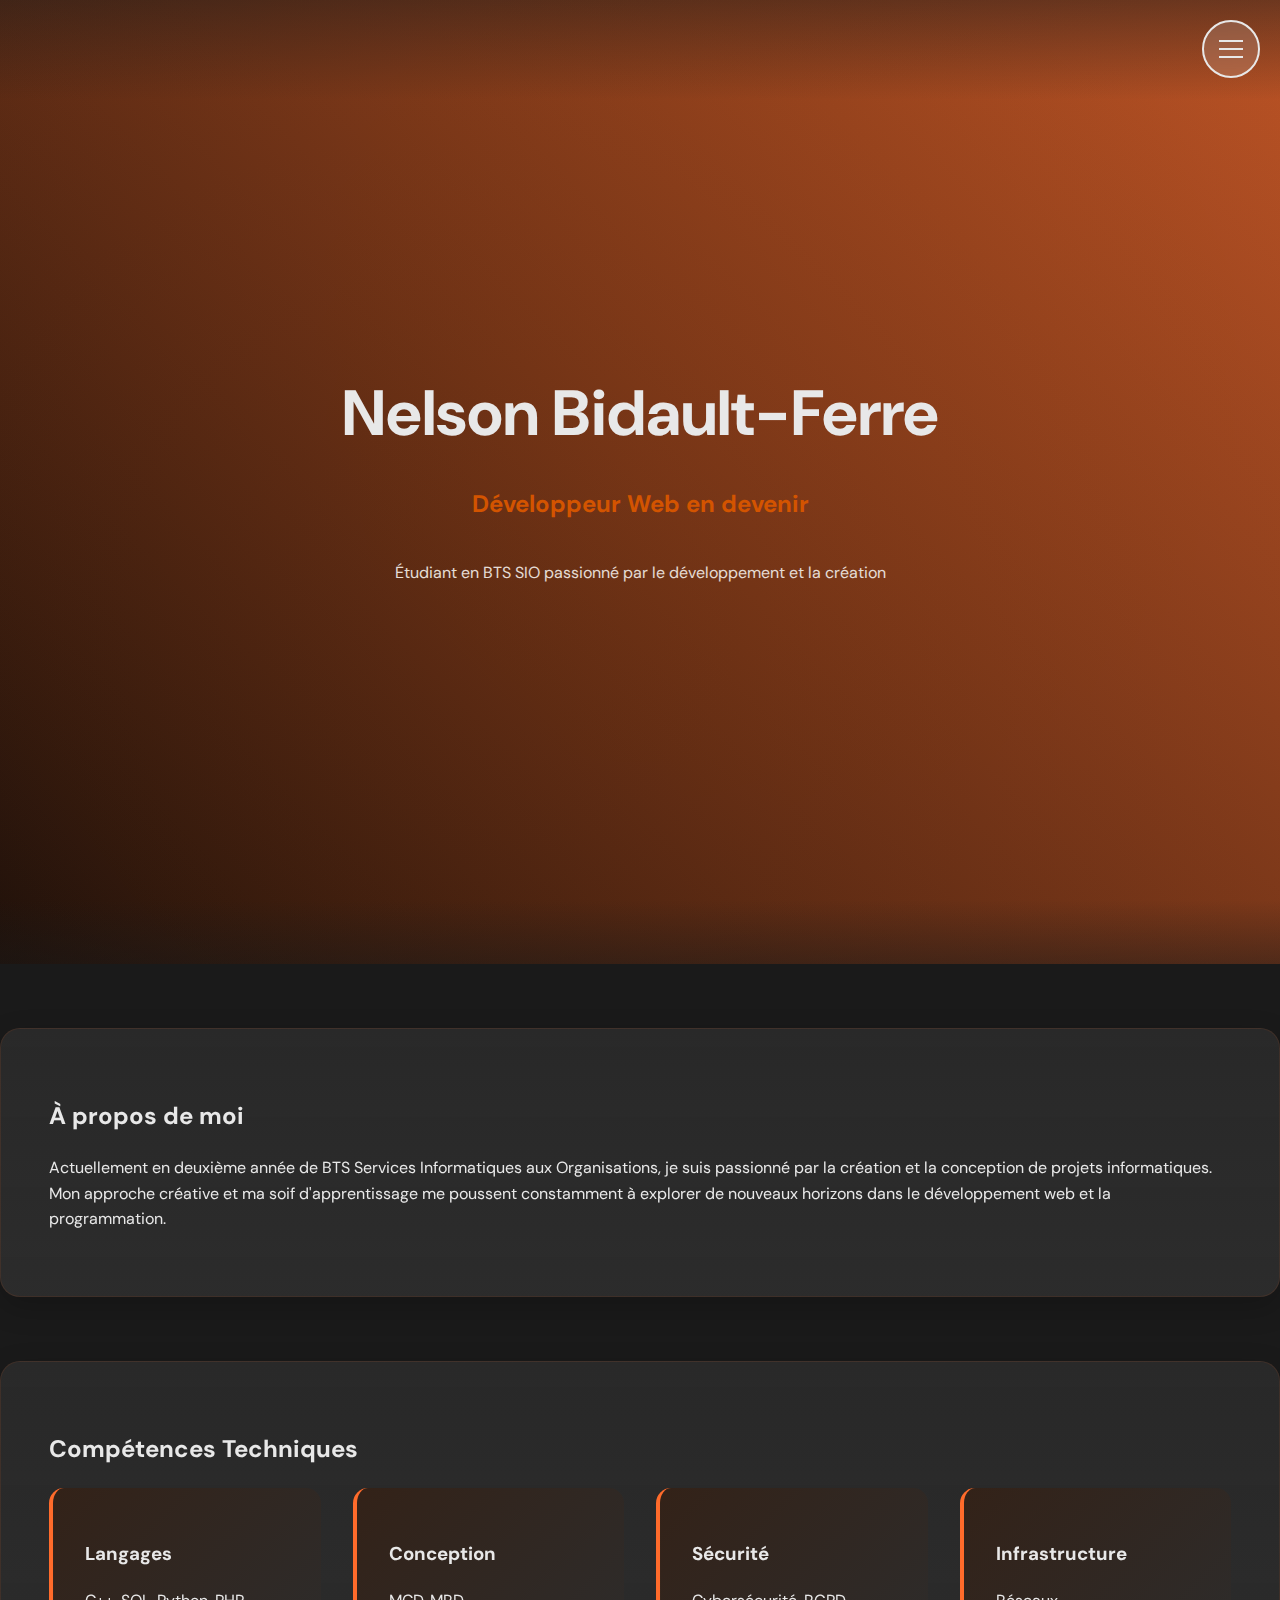
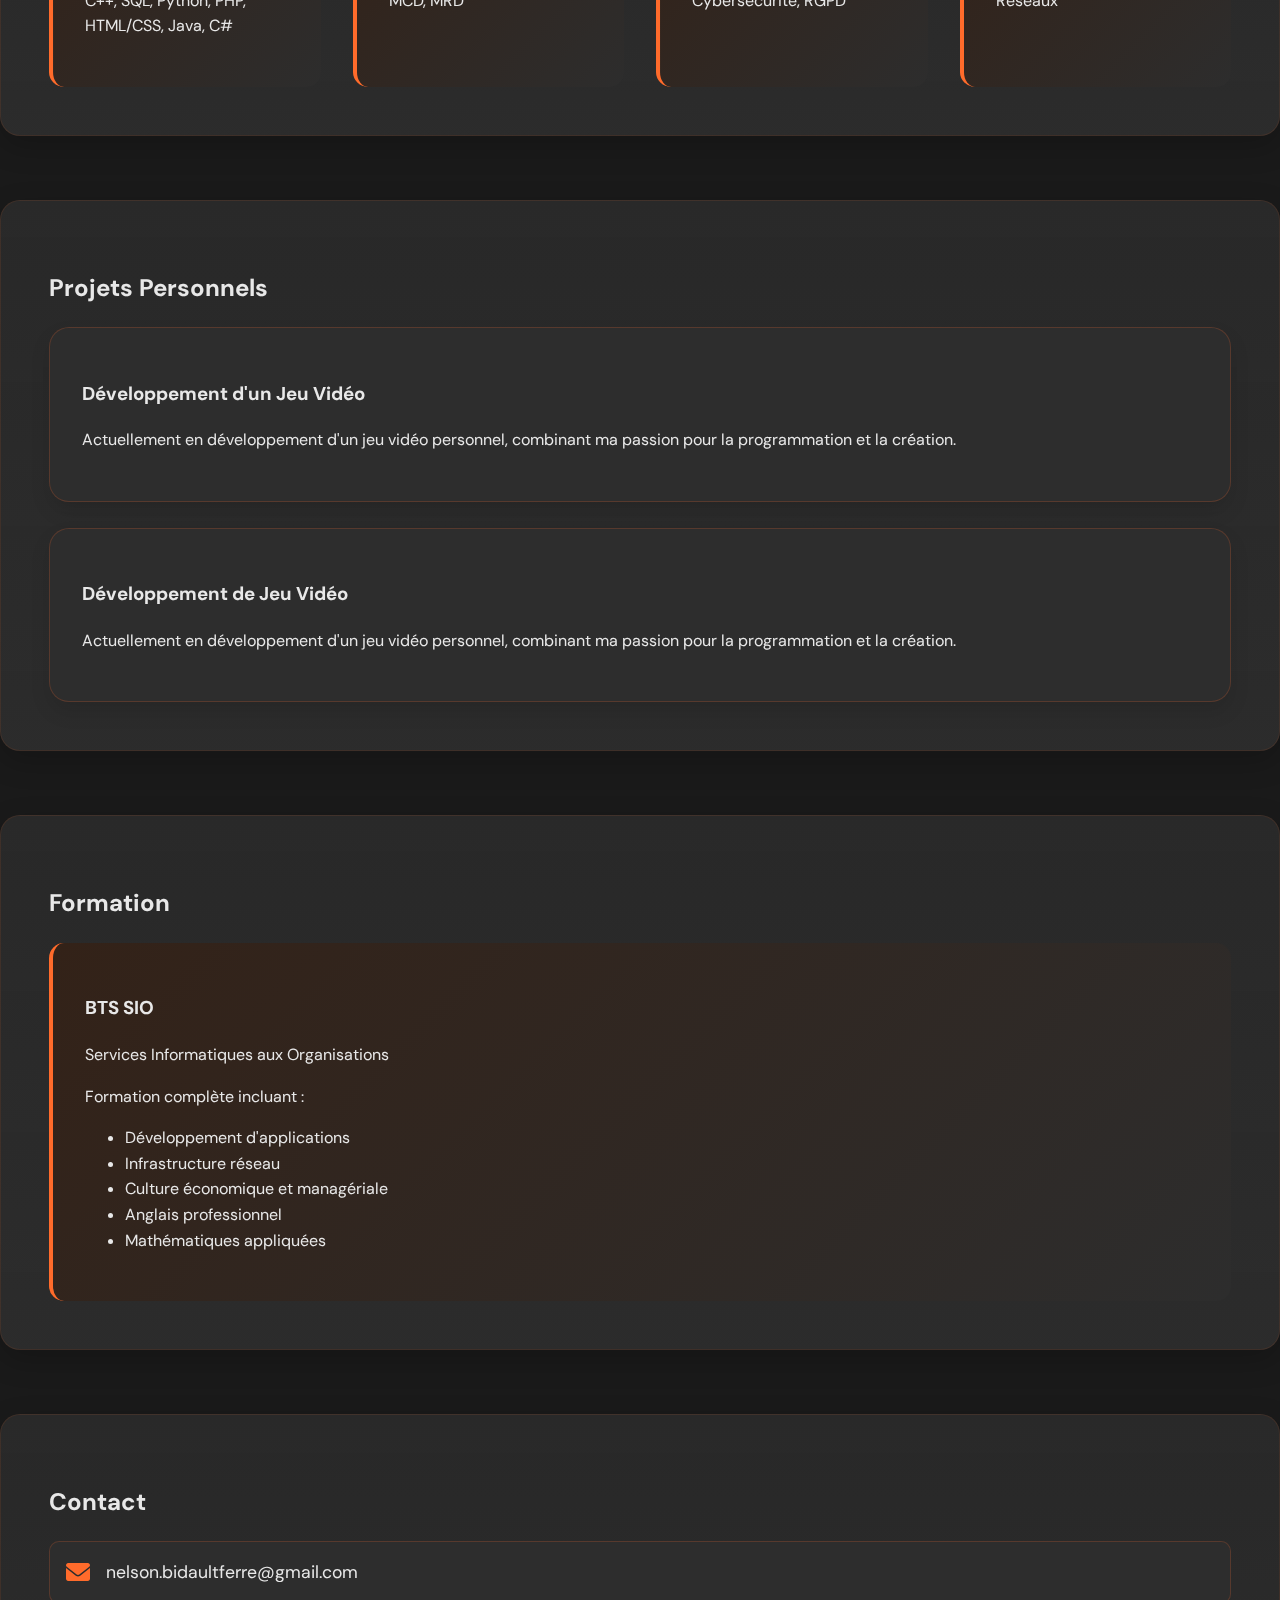
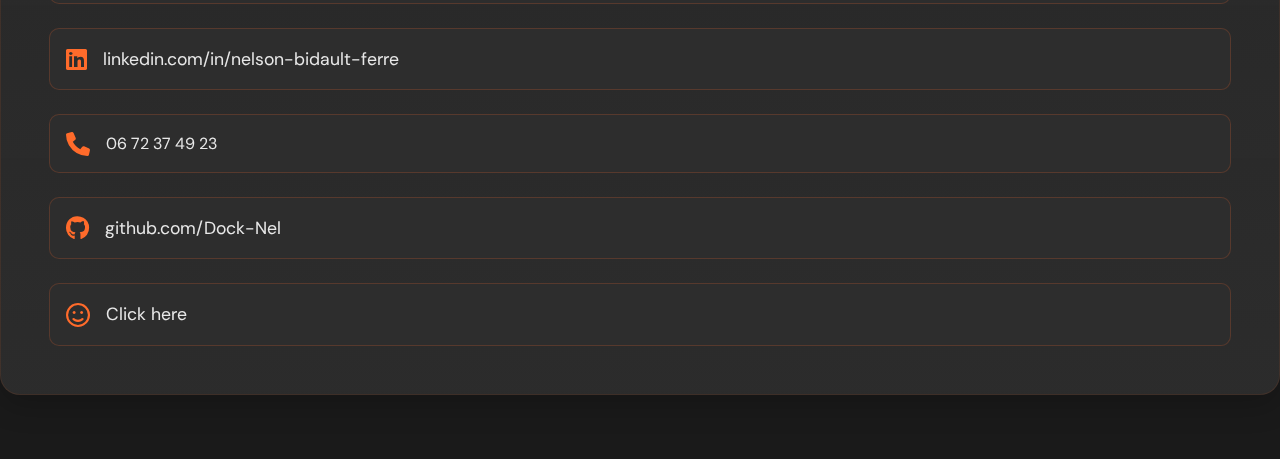
==== NelsonBidault.html @ 2757dab6 "Premier commit Portfolio" ====
<!DOCTYPE html>
<html>
<head>
    <base href="." />
    <meta charset="UTF-8">
    <meta name="viewport" content="width=device-width, initial-scale=1.0">
    <title>Nelson Bidault-Ferre - Portfolio</title>
    <link href="https://fonts.googleapis.com/css2?family=DM+Sans:wght@400;500;700&display=swap" rel="stylesheet">
    <link href="https://unpkg.com/aos@2.3.1/dist/aos.css" rel="stylesheet">
    <link rel="stylesheet" href="https://cdnjs.cloudflare.com/ajax/libs/font-awesome/6.0.0/css/all.min.css">
    <style>
       :root { --primary: #ff6b2b; --secondary: #2a1810; --accent: #d35400; --text: #e8e8e8; --background: #1a1a1a; --card-bg: #2d2d2d; transition: all 0.5s ease; }body { font-family: 'DM Sans', sans-serif; margin: 0; padding: 0; background: var(--background); color: var(--text); line-height: 1.6; transition: all 0.5s ease; } .nav-toggle { position: fixed; top: 20px; right: 20px; z-index: 1000; background: rgba(255, 255, 255, 0.15); padding: 12px; border-radius: 50%; cursor: pointer; backdrop-filter: blur(5px); border: 2px solid var(--text); transition: all 0.5s ease; width: 30px; height: 30px; display: flex; align-items: center; justify-content: center; color: var(--text); } .nav-toggle.over-header { background: rgba(0, 0, 0, 0.8); border-color: var(--text); color: var(--primary); transition: all 0.5s ease; } .nav-toggle:hover { background: rgba(255, 255, 255, 0.25); transform: scale(1.1); } .hamburger { width: 24px; height: 18px; position: relative; display: flex; flex-direction: column; justify-content: space-between; } .hamburger span { display: block; width: 100%; height: 2px; background-color: currentColor; transition: all 0.3s ease; transform-origin: center; position: absolute; } .hamburger span:first-child { top: 0; } .hamburger span:nth-child(2) { top: 50%; transform: translateY(-50%); } .hamburger span:last-child { bottom: 0; } .nav-toggle.active .hamburger span:first-child { top: 50%; transform: translateY(-50%) rotate(45deg); } .nav-toggle.active .hamburger span:nth-child(2) { opacity: 0; } .nav-toggle.active .hamburger span:last-child { top: 50%; transform: translateY(-50%) rotate(-45deg); } .navigation { position: fixed; top: 0; left: 0; width: 100%; background: rgba(26, 26, 26, 0.95); backdrop-filter: blur(10px); transform: translateY(-100%); transition: transform 0.3s ease; z-index: 999; border-bottom: 1px solid var(--primary); } .navigation.active { transform: translateY(0); } .nav-links { display: flex; justify-content: flex-start; align-items: center; gap: 2rem; padding: 1rem; list-style: none; } .nav-links a { color: var(--text); text-decoration: none; padding: 0.5rem 1rem; border-radius: 5px; transition: all 0.3s ease; position: relative; overflow: hidden; } .nav-links a::before { content: ''; position: absolute; bottom: 0; left: 50%; width: 0; height: 2px; background: var(--primary); transition: all 0.3s ease; transform: translateX(-50%); } .nav-links a:hover::before { width: 80%; } .nav-links a:hover { color: var(--primary); transform: translateY(-2px); } .question-mark-icon { display: flex; align-items: center; margin-right: 2rem; } .question-mark { width: 30px; height: 30px; border-radius: 50%; background: var(--primary); color: var(--text); display: flex; align-items: center; justify-content: center; font-weight: bold; font-size: 20px; cursor: pointer; transition: transform 0.3s ease; } .question-mark:hover { transform: scale(1.1); } .header { min-height: 100vh; display: flex; flex-direction: column; justify-content: center; align-items: center; background: linear-gradient(45deg, #1a0f0a 0%, rgba(255, 107, 43, 0.7) 100%); margin-bottom: -4rem; padding: 2rem; position: relative; overflow: hidden; } .header::before { content: ''; position: absolute; top: 0; left: 0; right: 0; height: 100px; background: linear-gradient(to bottom, rgba(26, 26, 26, 0.5) 0%, transparent 100%); pointer-events: none; } .header::after { content: ''; position: absolute; width: 200%; height: 200%; background: radial-gradient(circle, var(--accent) 0%, transparent 70%); opacity: 0.1; animation: pulse 15s ease-in-out infinite; } @keyframes pulse { 0% { transform: scale(1) rotate(0deg); } 50% { transform: scale(1.2) rotate(180deg); } 100% { transform: scale(1) rotate(360deg); } } .header h1 { font-size: 4rem; margin: 0; z-index: 2; color: var(--text); transition: all 0.3s ease; position: relative; } .header h1:hover { transform: scale(1.1); } .header h2 { color: var(--accent); } .profile-container { position: relative; z-index: 2; padding-top: 4rem; background: linear-gradient(180deg, transparent 0%, var(--background) 150px); } .section { background: var(--card-bg); border-radius: 20px; padding: 3rem; margin: 4rem 0; box-shadow: 0 10px 30px rgba(0,0,0,0.2); border: 1px solid rgba(255,107,43,0.1); transition: all 0.3s ease; backdrop-filter: blur(10px); background: linear-gradient(180deg, rgba(45, 45, 45, 0.8), rgba(45, 45, 45, 0.95)); } .section:hover { transform: translateY(-5px); box-shadow: 0 15px 40px rgba(255,107,43,0.2); border-color: rgba(255,107,43,0.3); } .skills-grid { display: grid; grid-template-columns: repeat(auto-fit, minmax(250px, 1fr)); gap: 2rem; } .skill-card { background: linear-gradient(135deg, #332218, var(--card-bg)); padding: 2rem; border-radius: 15px; transition: all 0.3s ease; border-left: 4px solid var(--primary); position: relative; overflow: hidden; } .skill-card::before { content: ''; position: absolute; top: 0; left: 0; width: 100%; height: 100%; background: linear-gradient(45deg, transparent, rgba(255,107,43,0.1), transparent); transform: translateX(-100%); transition: 0.5s; } .skill-card:hover::before { transform: translateX(100%); } .project-card { background: var(--card-bg); border-radius: 20px; padding: 2rem; border: 1px solid rgba(255,107,43,0.2); box-shadow: 0 10px 20px rgba(0,0,0,0.1); transition: all 0.3s ease; } .project-card:hover { transform: scale(1.02); border-color: var(--primary); } .contact-info { display: flex; flex-direction: column; gap: 1.5rem; } .contact-item { display: flex; align-items: center; gap: 1rem; padding: 1rem; background: var(--card-bg); border-radius: 10px; border: 1px solid rgba(255,107,43,0.2); transition: all 0.3s ease; cursor: pointer; } .contact-item:hover { transform: translateX(10px); border-color: var(--primary); box-shadow: 0 5px 15px rgba(255,107,43,0.2); } .contact-item i { color: var(--primary); font-size: 1.5rem; } .contact-item a { color: var(--text); text-decoration: none; font-size: 1.1rem; } .contact-item a:hover { color: var(--primary); } @media (max-width: 768px) { .header h1 { font-size: 3rem; } .section { padding: 2rem; } } @keyframes navItemFade { from { opacity: 0; transform: translateY(-10px); } to { opacity: 1; transform: translateY(0); } } .arrows-popup { display: none; position: fixed; top: 50%; left: 50%; transform: translate(-50%, -50%); background: rgba(0, 0, 0, 0.9); padding: 40px; border-radius: 15px; z-index: 2000; text-align: center; } .popup-title { color: var(--text); margin-bottom: 20px; font-size: 1.2rem; font-weight: bold; } .arrows-container { display: grid; grid-template-areas: ". up ." "left center right" ". down ."; gap: 10px; } .arrow { width: 50px; height: 50px; border-radius: 10px; display: flex; align-items: center; justify-content: center; cursor: pointer; transition: transform 0.2s ease; } .arrow:hover { transform: scale(1.1); } .arrow-up { grid-area: up; background: #ff0000; } .arrow-down { grid-area: down; background: #00ff00; } .arrow-left { grid-area: left; background: #0000ff; } .arrow-right { grid-area: right; background: #ffff00; } .arrow i { color: white; font-size: 24px; } .center-dot { grid-area: center; width: 50px; height: 50px; background: #333; border-radius: 10px; } @keyframes rainbow-flash { 0% { filter: hue-rotate(0deg) brightness(100%); } 50% { filter: hue-rotate(360deg) brightness(120%); } 100% { filter: hue-rotate(0deg) brightness(100%); } } #secret-code-hint span { font-size: 1.5em; font-weight: bold; text-shadow: 0 0 3px rgba(0,0,0,0.3); } .contact-item:hover #secret-code-hint span { animation: bounce 0.5s; } @keyframes bounce { 0%, 100% { transform: translateY(0); } 50% { transform: translateY(-5px); } } @keyframes confetti-fall { 0% { transform: translateY(-100vh) rotate(0deg); opacity: 1; } 100% { transform: translateY(100vh) rotate(360deg); opacity: 0; } } @keyframes confetti-sway { 0% { transform: translateX(0px); } 50% { transform: translateX(100px); } 100% { transform: translateX(0px); } } .confetti { position: fixed; z-index: 9999; pointer-events: none; width: 10px; height: 10px; }
    </style>
    <script src="https://unpkg.com/aos@2.3.1/dist/aos.js"></script>
</head>
<body>
    <!-- Arrows Popup -->
    <div class="arrows-popup">
        <div class="popup-title">Enter secret code</div>
        <div class="arrows-container">
            <div class="arrow arrow-up"><i class="fas fa-chevron-up"></i></div>
            <div class="arrow arrow-left"><i class="fas fa-chevron-left"></i></div>
            <div class="center-dot"></div>
            <div class="arrow arrow-right"><i class="fas fa-chevron-right"></i></div>
            <div class="arrow arrow-down"><i class="fas fa-chevron-down"></i></div>
        </div>
    </div>

    <!-- Navigation Toggle -->
    <div class="nav-toggle">
        <div class="hamburger">
            <span></span>
            <span></span>
            <span></span>
        </div>
    </div>

    <!-- Navigation -->
    <nav class="navigation">
        <ul class="nav-links">
            <li class="question-mark-icon">
                <div class="question-mark">?</div>
            </li>
            <li><a href="#about">À propos</a></li>
            <li><a href="#skills">Compétences</a></li>
            <li><a href="#projects">Projets</a></li>
            <li><a href="#education">Formation</a></li>
            <li><a href="#contact">Contact</a></li>
        </ul>
    </nav>

    <!-- Header -->
    <header class="header">
        <h1>Nelson Bidault-Ferre</h1>
        <h2>Développeur Web en devenir</h2>
        <p>Étudiant en BTS SIO passionné par le développement et la création</p>
    </header>

    <!-- Profile Container -->
    <div class="profile-container">
        <!-- About Section -->
        <section class="section" id="about">
            <h2>À propos de moi</h2>
            <p>Actuellement en deuxième année de BTS Services Informatiques aux Organisations, je suis passionné par la création et la conception de projets informatiques. Mon approche créative et ma soif d'apprentissage me poussent constamment à explorer de nouveaux horizons dans le développement web et la programmation.</p>
        </section>

        <!-- Skills Section -->
        <section class="section" id="skills">
            <h2>Compétences Techniques</h2>
            <div class="skills-grid">
                <div class="skill-card">
                    <h3>Langages</h3>
                    <p>C++, SQL, Python, PHP, HTML/CSS, Java, C#</p>
                </div>
                <div class="skill-card">
                    <h3>Conception</h3>
                    <p>MCD, MRD</p>
                </div>
                <div class="skill-card">
                    <h3>Sécurité</h3>
                    <p>Cybersécurité, RGPD</p>
                </div>
                <div class="skill-card">
                    <h3>Infrastructure</h3>
                    <p>Réseaux</p>
                </div>
            </div>
        </section>

        <!-- Projects Section -->
        <section class="section" id="projects">
            <h2>Projets Personnels</h2>
            <div class="projects">
                <div class="project-card">
                    <h3>Développement d'un Jeu Vidéo</h3>
                    <p>Actuellement en développement d'un jeu vidéo personnel, combinant ma passion pour la programmation et la création.</p>
                </div>
            </div>
        </br>
            <div class="projects">
                <div class="project-card">
                    <h3>Développement de Jeu Vidéo</h3>
                    <p>Actuellement en développement d'un jeu vidéo personnel, combinant ma passion pour la programmation et la création.</p>
                </div>
            </div>
        </section>

        <!-- Education Section -->
        <section class="section" id="education">
            <h2>Formation</h2>
            <div class="skill-card">
                <h3>BTS SIO</h3>
                <p>Services Informatiques aux Organisations</p>
                <p>Formation complète incluant :</p>
                <ul>
                    <li>Développement d'applications</li>
                    <li>Infrastructure réseau</li>
                    <li>Culture économique et managériale</li>
                    <li>Anglais professionnel</li>
                    <li>Mathématiques appliquées</li>
                </ul>
            </div>
        </section>

        <!-- Contact Section -->
        <section class="section" id="contact">
            <h2>Contact</h2>
            <div class="contact-info">
                <div class="contact-item">
                    <i class="fas fa-envelope"></i>
                    <a href="mailto:nelson.bidaultferre@gmail.com">nelson.bidaultferre@gmail.com</a>
                </div>
                <div class="contact-item">
                    <i class="fab fa-linkedin"></i>
                    <a href="https://www.linkedin.com/in/nelson-bidault-ferre-524061297/" target="_blank">linkedin.com/in/nelson-bidault-ferre</a>
                </div>
                <div class="contact-item">
                    <i class="fas fa-phone"></i>
                    <span>06 72 37 49 23</span>
                </div>
                <div class="contact-item">
                    <i class="fab fa-github"></i>
                    <a href="https://github.com/Dock-Nel?tab=repositories" target="_blank">github.com/Dock-Nel</a>
                </div>
                <div class="contact-item">
                    <i class="far fa-smile"></i>
                    <a href="javascript:void(0)" id="secret-code-hint" style="display: flex; align-items: center; gap: 8px;">
                        Click here
                        <span style="color:#ff0000; display:none">↑</span>
                        <span style="color:#ff0000; display:none">↑</span>
                        <span style="color:#00ff00; display:none">↓</span>
                        <span style="color:#00ff00; display:none">↓</span>
                        <span style="color:#0000ff; display:none">←</span>
                        <span style="color:#ffff00; display:none">→</span>
                        <span style="color:#0000ff; display:none">←</span>
                        <span style="color:#ffff00; display:none">→</span>
                    </a>
                </div>
            </div>
        </section>
    </div>

    <script>
        document.addEventListener('DOMContentLoaded', function() { AOS.init({ duration: 800, offset: 100, once: true }); const sections = document.querySelectorAll('.section'); const skillCards = document.querySelectorAll('.skill-card'); const projectCards = document.querySelectorAll('.project-card'); const observer = new IntersectionObserver((entries) => { entries.forEach(entry => { if (entry.isIntersecting) { entry.target.style.animationDelay = '0.2s'; entry.target.style.animationPlayState = 'running'; } }); }, { threshold: 0.1 }); sections.forEach((section, index) => { section.style.animationDelay = `${index * 0.2}s`; section.style.animationPlayState = 'paused'; observer.observe(section); }); skillCards.forEach((card, index) => { card.style.animationDelay = `${index * 0.1 + 0.5}s`; card.style.animationPlayState = 'paused'; observer.observe(card); }); projectCards.forEach((card, index) => { card.style.animationDelay = `${index * 0.2 + 0.3}s`; card.style.animationPlayState = 'paused'; observer.observe(card); }); const navToggle = document.querySelector('.nav-toggle'); const navigation = document.querySelector('.navigation'); navToggle.addEventListener('click', () => { navigation.classList.toggle('active'); navToggle.classList.toggle('active'); document.querySelectorAll('.nav-links a').forEach((link, index) => { link.style.animation = `navItemFade 0.3s ease forwards ${index / 7 + 0.3}s`; }); }); document.querySelectorAll('.nav-links a').forEach(link => { link.addEventListener('click', () => { navigation.classList.remove('active'); }); }); let lastScroll = 0; window.addEventListener('scroll', () => { const currentScroll = window.pageYOffset; if (currentScroll > lastScroll) { navigation.classList.remove('active'); } lastScroll = currentScroll; }); document.querySelectorAll('a[href^="#"]').forEach(anchor => { anchor.addEventListener('click', function(e) { e.preventDefault(); const target = document.querySelector(this.getAttribute('href')); if (target) { const headerOffset = 100; const elementPosition = target.getBoundingClientRect().top; const offsetPosition = elementPosition + window.pageYOffset - headerOffset; window.scrollTo({ top: offsetPosition, behavior: 'smooth' }); } }); }); function updateNavToggleState() { const toggle = document.querySelector('.nav-toggle'); const header = document.querySelector('.header'); const toggleRect = toggle.getBoundingClientRect(); const headerRect = header.getBoundingClientRect(); if (headerRect.top <= toggleRect.bottom && headerRect.bottom >= toggleRect.top) { toggle.classList.add('over-header'); } else { toggle.classList.remove('over-header'); } } window.addEventListener('scroll', updateNavToggleState); document.addEventListener('DOMContentLoaded', updateNavToggleState); const questionMark = document.querySelector('.question-mark'); const arrowsPopup = document.querySelector('.arrows-popup'); let arrowSequence = []; const correctSequence = ['up', 'up', 'down', 'down', 'left', 'right', 'left', 'right']; let hasActivatedEasterEgg = false; questionMark.addEventListener('click', () => { arrowsPopup.style.display = arrowsPopup.style.display === 'none' ? 'block' : 'none'; }); document.addEventListener('click', (e) => { if (!arrowsPopup.contains(e.target) && !questionMark.contains(e.target)) { arrowsPopup.style.display = 'none'; } }); document.querySelectorAll('.arrow').forEach(arrow => { arrow.addEventListener('click', () => { arrow.style.transform = 'scale(0.9)'; setTimeout(() => { arrow.style.transform = 'scale(1)'; }, 100); const direction = arrow.className.split(' ')[1].replace('arrow-', ''); arrowSequence.push(direction); if (arrowSequence.length > 8) { arrowSequence.shift(); } if (JSON.stringify(arrowSequence) === JSON.stringify(correctSequence) && !hasActivatedEasterEgg) { activateEasterEgg(); hasActivatedEasterEgg = true; } }); }); function createConfetti() { const colors = ['#ff6b2b', '#2a1810', '#d35400', '#e8e8e8']; const shapes = ['square', 'circle']; for (let i = 0; i < 100; i++) { const confetti = document.createElement('div'); confetti.className = 'confetti'; const color = colors[Math.floor(Math.random() * colors.length)]; const shape = shapes[Math.floor(Math.random() * shapes.length)]; const left = Math.random() * 100 + 'vw'; const animationDuration = (Math.random() * 3 + 2) + 's'; const size = Math.random() * 10 + 5 + 'px'; confetti.style.cssText = ` left: ${left}; background-color: ${color}; border-radius: ${shape === 'circle' ? '50%' : '0'}; width: ${size}; height: ${size}; position: fixed; top: -20px; animation: confetti-fall ${animationDuration} linear forwards, confetti-sway ${animationDuration} ease-in-out infinite; animation-delay: ${Math.random() * 3}s; `; document.body.appendChild(confetti); setTimeout(() => { confetti.remove(); }, parseFloat(animationDuration) * 1000); } } function activateEasterEgg() { const h1 = document.querySelector('.header h1'); h1.innerHTML = 'Nelson Bidault-Ferre 😎'; document.body.style.fontFamily = "'Comic Sans MS', cursive, sans-serif"; document.documentElement.style.setProperty('--primary', '#ff4500'); document.documentElement.style.setProperty('--accent', '#ff6b2b'); document.documentElement.style.setProperty('--text', '#ffffff'); document.body.style.animation = 'rainbow-flash 1s'; document.querySelector('.arrows-popup').style.display = 'none'; createConfetti(); } const secretCodeHint = document.querySelector('#secret-code-hint'); secretCodeHint.addEventListener('click', function(e) { e.preventDefault(); const spans = this.querySelectorAll('span'); spans.forEach(span => { span.style.display = 'inline'; }); }); const secretCodeItem = document.querySelector('#secret-code-hint').parentElement.parentElement; secretCodeItem.addEventListener('click', function() { questionMark.click(); }); });
    </script>
</body>
</html>
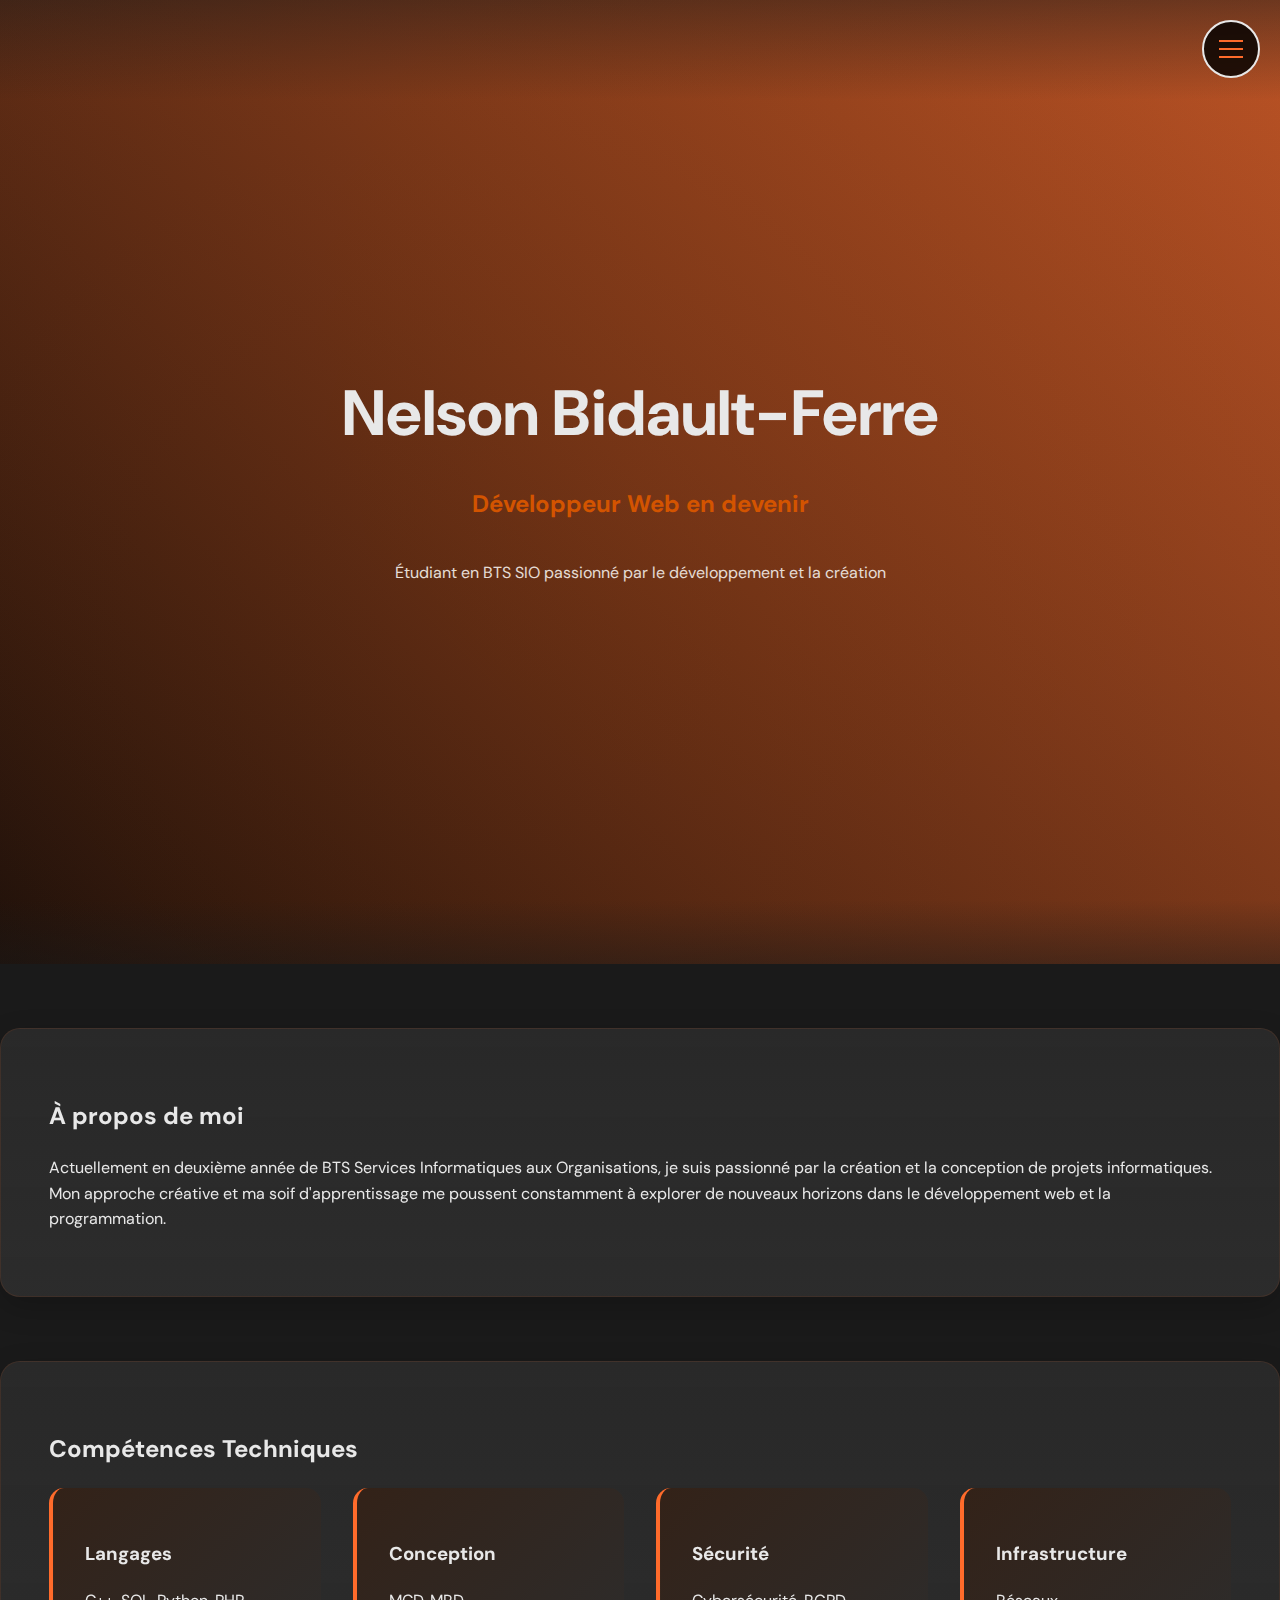
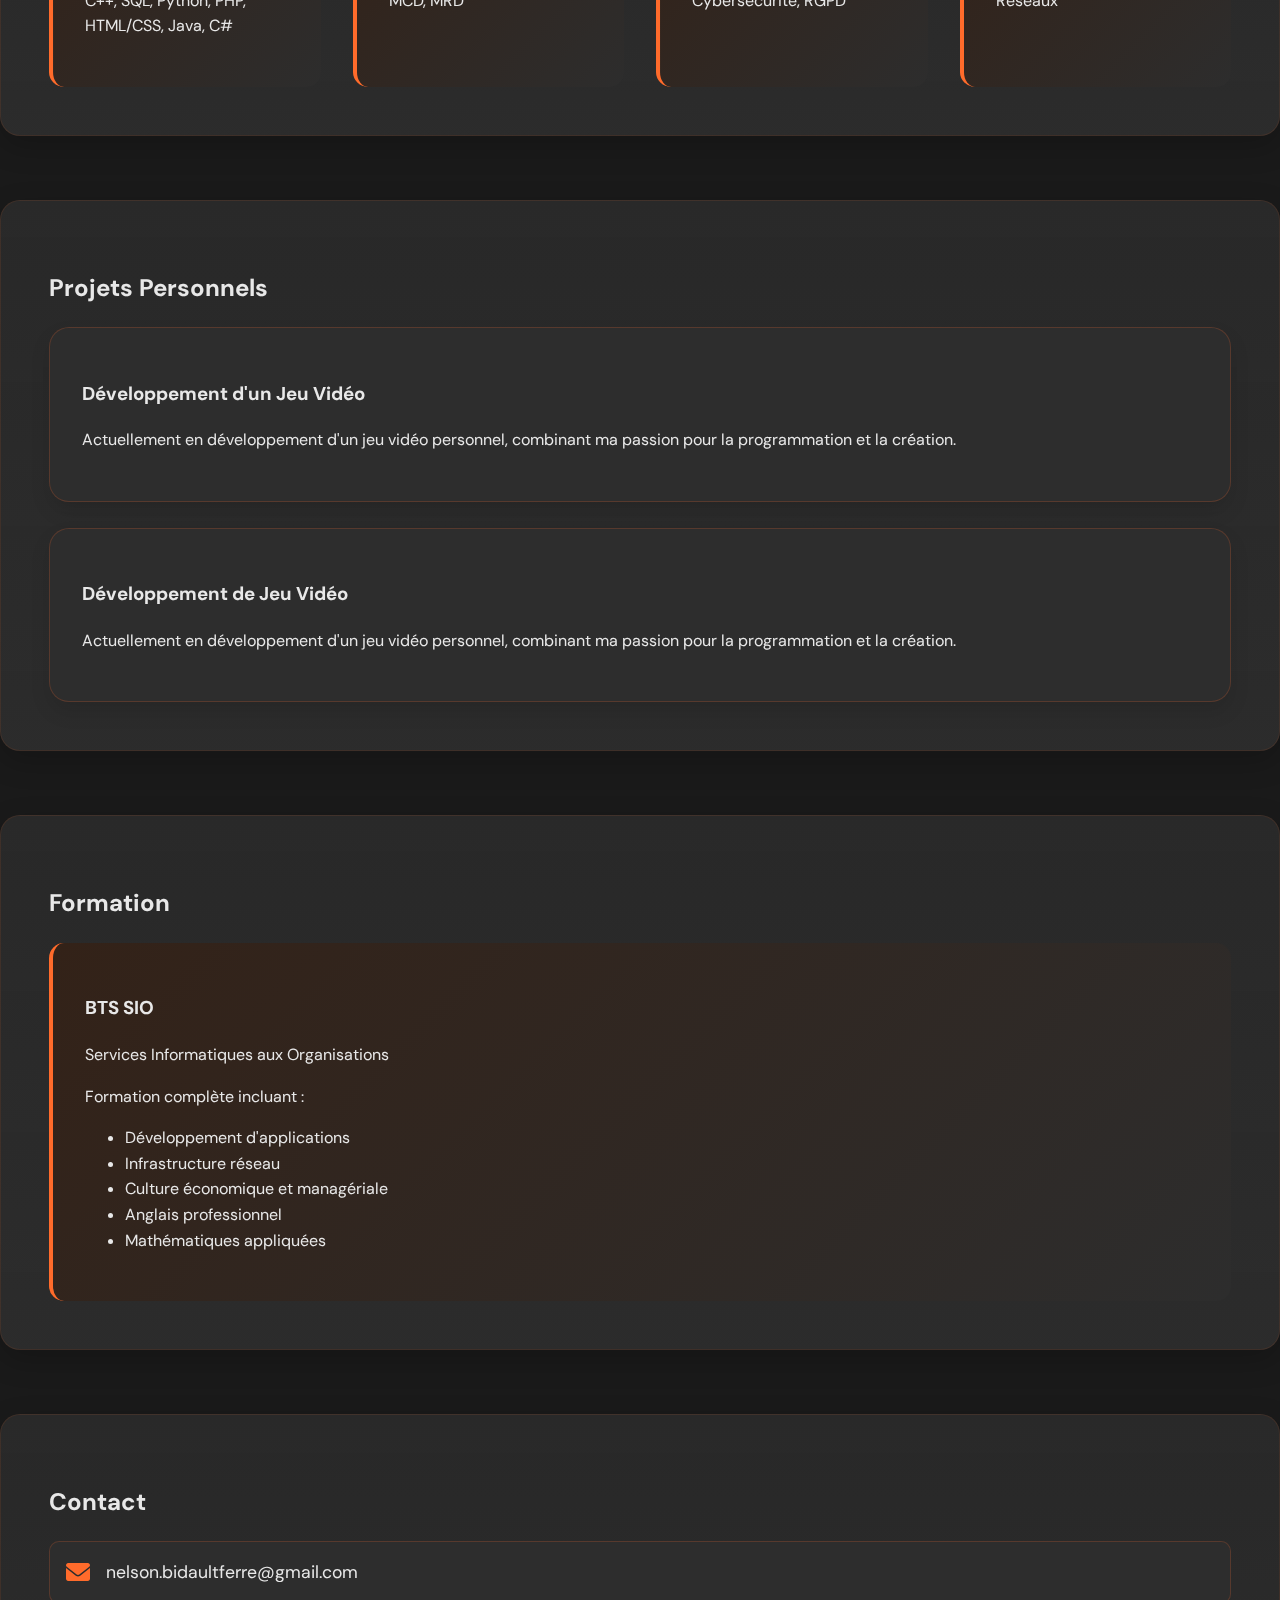
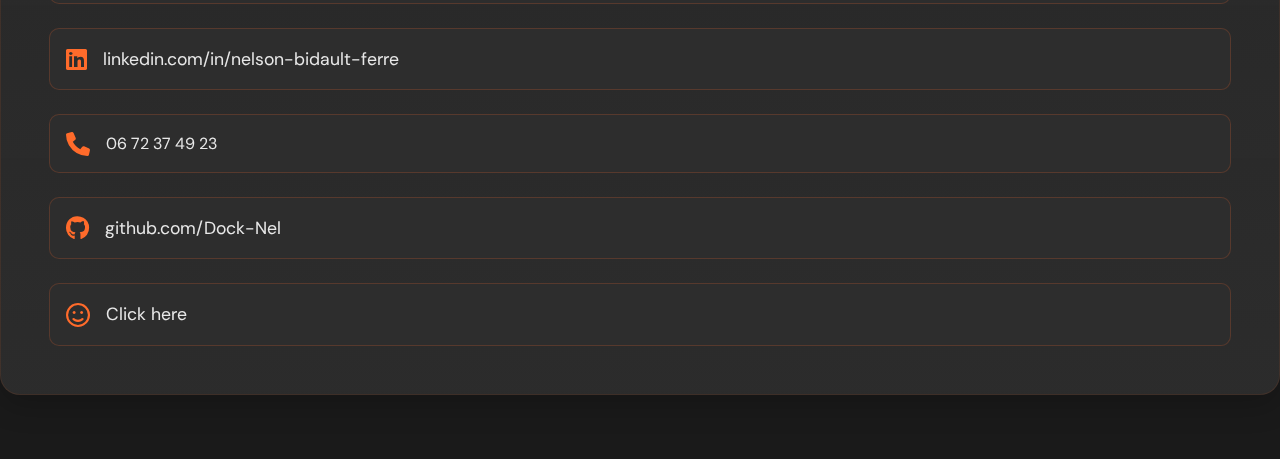
==== commit 4d1559e3: "V2 code Portfolio et CSS" ====
--- a/NelsonBidault.html
+++ b/NelsonBidault.html
@@ -8,13 +8,13 @@
     <link href="https://fonts.googleapis.com/css2?family=DM+Sans:wght@400;500;700&display=swap" rel="stylesheet">
     <link href="https://unpkg.com/aos@2.3.1/dist/aos.css" rel="stylesheet">
     <link rel="stylesheet" href="https://cdnjs.cloudflare.com/ajax/libs/font-awesome/6.0.0/css/all.min.css">
-    <style>
-       :root { --primary: #ff6b2b; --secondary: #2a1810; --accent: #d35400; --text: #e8e8e8; --background: #1a1a1a; --card-bg: #2d2d2d; transition: all 0.5s ease; }body { font-family: 'DM Sans', sans-serif; margin: 0; padding: 0; background: var(--background); color: var(--text); line-height: 1.6; transition: all 0.5s ease; } .nav-toggle { position: fixed; top: 20px; right: 20px; z-index: 1000; background: rgba(255, 255, 255, 0.15); padding: 12px; border-radius: 50%; cursor: pointer; backdrop-filter: blur(5px); border: 2px solid var(--text); transition: all 0.5s ease; width: 30px; height: 30px; display: flex; align-items: center; justify-content: center; color: var(--text); } .nav-toggle.over-header { background: rgba(0, 0, 0, 0.8); border-color: var(--text); color: var(--primary); transition: all 0.5s ease; } .nav-toggle:hover { background: rgba(255, 255, 255, 0.25); transform: scale(1.1); } .hamburger { width: 24px; height: 18px; position: relative; display: flex; flex-direction: column; justify-content: space-between; } .hamburger span { display: block; width: 100%; height: 2px; background-color: currentColor; transition: all 0.3s ease; transform-origin: center; position: absolute; } .hamburger span:first-child { top: 0; } .hamburger span:nth-child(2) { top: 50%; transform: translateY(-50%); } .hamburger span:last-child { bottom: 0; } .nav-toggle.active .hamburger span:first-child { top: 50%; transform: translateY(-50%) rotate(45deg); } .nav-toggle.active .hamburger span:nth-child(2) { opacity: 0; } .nav-toggle.active .hamburger span:last-child { top: 50%; transform: translateY(-50%) rotate(-45deg); } .navigation { position: fixed; top: 0; left: 0; width: 100%; background: rgba(26, 26, 26, 0.95); backdrop-filter: blur(10px); transform: translateY(-100%); transition: transform 0.3s ease; z-index: 999; border-bottom: 1px solid var(--primary); } .navigation.active { transform: translateY(0); } .nav-links { display: flex; justify-content: flex-start; align-items: center; gap: 2rem; padding: 1rem; list-style: none; } .nav-links a { color: var(--text); text-decoration: none; padding: 0.5rem 1rem; border-radius: 5px; transition: all 0.3s ease; position: relative; overflow: hidden; } .nav-links a::before { content: ''; position: absolute; bottom: 0; left: 50%; width: 0; height: 2px; background: var(--primary); transition: all 0.3s ease; transform: translateX(-50%); } .nav-links a:hover::before { width: 80%; } .nav-links a:hover { color: var(--primary); transform: translateY(-2px); } .question-mark-icon { display: flex; align-items: center; margin-right: 2rem; } .question-mark { width: 30px; height: 30px; border-radius: 50%; background: var(--primary); color: var(--text); display: flex; align-items: center; justify-content: center; font-weight: bold; font-size: 20px; cursor: pointer; transition: transform 0.3s ease; } .question-mark:hover { transform: scale(1.1); } .header { min-height: 100vh; display: flex; flex-direction: column; justify-content: center; align-items: center; background: linear-gradient(45deg, #1a0f0a 0%, rgba(255, 107, 43, 0.7) 100%); margin-bottom: -4rem; padding: 2rem; position: relative; overflow: hidden; } .header::before { content: ''; position: absolute; top: 0; left: 0; right: 0; height: 100px; background: linear-gradient(to bottom, rgba(26, 26, 26, 0.5) 0%, transparent 100%); pointer-events: none; } .header::after { content: ''; position: absolute; width: 200%; height: 200%; background: radial-gradient(circle, var(--accent) 0%, transparent 70%); opacity: 0.1; animation: pulse 15s ease-in-out infinite; } @keyframes pulse { 0% { transform: scale(1) rotate(0deg); } 50% { transform: scale(1.2) rotate(180deg); } 100% { transform: scale(1) rotate(360deg); } } .header h1 { font-size: 4rem; margin: 0; z-index: 2; color: var(--text); transition: all 0.3s ease; position: relative; } .header h1:hover { transform: scale(1.1); } .header h2 { color: var(--accent); } .profile-container { position: relative; z-index: 2; padding-top: 4rem; background: linear-gradient(180deg, transparent 0%, var(--background) 150px); } .section { background: var(--card-bg); border-radius: 20px; padding: 3rem; margin: 4rem 0; box-shadow: 0 10px 30px rgba(0,0,0,0.2); border: 1px solid rgba(255,107,43,0.1); transition: all 0.3s ease; backdrop-filter: blur(10px); background: linear-gradient(180deg, rgba(45, 45, 45, 0.8), rgba(45, 45, 45, 0.95)); } .section:hover { transform: translateY(-5px); box-shadow: 0 15px 40px rgba(255,107,43,0.2); border-color: rgba(255,107,43,0.3); } .skills-grid { display: grid; grid-template-columns: repeat(auto-fit, minmax(250px, 1fr)); gap: 2rem; } .skill-card { background: linear-gradient(135deg, #332218, var(--card-bg)); padding: 2rem; border-radius: 15px; transition: all 0.3s ease; border-left: 4px solid var(--primary); position: relative; overflow: hidden; } .skill-card::before { content: ''; position: absolute; top: 0; left: 0; width: 100%; height: 100%; background: linear-gradient(45deg, transparent, rgba(255,107,43,0.1), transparent); transform: translateX(-100%); transition: 0.5s; } .skill-card:hover::before { transform: translateX(100%); } .project-card { background: var(--card-bg); border-radius: 20px; padding: 2rem; border: 1px solid rgba(255,107,43,0.2); box-shadow: 0 10px 20px rgba(0,0,0,0.1); transition: all 0.3s ease; } .project-card:hover { transform: scale(1.02); border-color: var(--primary); } .contact-info { display: flex; flex-direction: column; gap: 1.5rem; } .contact-item { display: flex; align-items: center; gap: 1rem; padding: 1rem; background: var(--card-bg); border-radius: 10px; border: 1px solid rgba(255,107,43,0.2); transition: all 0.3s ease; cursor: pointer; } .contact-item:hover { transform: translateX(10px); border-color: var(--primary); box-shadow: 0 5px 15px rgba(255,107,43,0.2); } .contact-item i { color: var(--primary); font-size: 1.5rem; } .contact-item a { color: var(--text); text-decoration: none; font-size: 1.1rem; } .contact-item a:hover { color: var(--primary); } @media (max-width: 768px) { .header h1 { font-size: 3rem; } .section { padding: 2rem; } } @keyframes navItemFade { from { opacity: 0; transform: translateY(-10px); } to { opacity: 1; transform: translateY(0); } } .arrows-popup { display: none; position: fixed; top: 50%; left: 50%; transform: translate(-50%, -50%); background: rgba(0, 0, 0, 0.9); padding: 40px; border-radius: 15px; z-index: 2000; text-align: center; } .popup-title { color: var(--text); margin-bottom: 20px; font-size: 1.2rem; font-weight: bold; } .arrows-container { display: grid; grid-template-areas: ". up ." "left center right" ". down ."; gap: 10px; } .arrow { width: 50px; height: 50px; border-radius: 10px; display: flex; align-items: center; justify-content: center; cursor: pointer; transition: transform 0.2s ease; } .arrow:hover { transform: scale(1.1); } .arrow-up { grid-area: up; background: #ff0000; } .arrow-down { grid-area: down; background: #00ff00; } .arrow-left { grid-area: left; background: #0000ff; } .arrow-right { grid-area: right; background: #ffff00; } .arrow i { color: white; font-size: 24px; } .center-dot { grid-area: center; width: 50px; height: 50px; background: #333; border-radius: 10px; } @keyframes rainbow-flash { 0% { filter: hue-rotate(0deg) brightness(100%); } 50% { filter: hue-rotate(360deg) brightness(120%); } 100% { filter: hue-rotate(0deg) brightness(100%); } } #secret-code-hint span { font-size: 1.5em; font-weight: bold; text-shadow: 0 0 3px rgba(0,0,0,0.3); } .contact-item:hover #secret-code-hint span { animation: bounce 0.5s; } @keyframes bounce { 0%, 100% { transform: translateY(0); } 50% { transform: translateY(-5px); } } @keyframes confetti-fall { 0% { transform: translateY(-100vh) rotate(0deg); opacity: 1; } 100% { transform: translateY(100vh) rotate(360deg); opacity: 0; } } @keyframes confetti-sway { 0% { transform: translateX(0px); } 50% { transform: translateX(100px); } 100% { transform: translateX(0px); } } .confetti { position: fixed; z-index: 9999; pointer-events: none; width: 10px; height: 10px; }
-    </style>
+    <link rel="stylesheet" href="NelsonBidault.css">
+
     <script src="https://unpkg.com/aos@2.3.1/dist/aos.js"></script>
 </head>
+
 <body>
-    <!-- Arrows Popup -->
+    <!-- Flèche Popup -->
     <div class="arrows-popup">
         <div class="popup-title">Enter secret code</div>
         <div class="arrows-container">
@@ -26,7 +26,7 @@
         </div>
     </div>
 
-    <!-- Navigation Toggle -->
+    <!-- Navigation Icone -->
     <div class="nav-toggle">
         <div class="hamburger">
             <span></span>
@@ -56,7 +56,7 @@
         <p>Étudiant en BTS SIO passionné par le développement et la création</p>
     </header>
 
-    <!-- Profile Container -->
+    <!-- Profil  -->
     <div class="profile-container">
         <!-- About Section -->
         <section class="section" id="about">
@@ -64,7 +64,7 @@
             <p>Actuellement en deuxième année de BTS Services Informatiques aux Organisations, je suis passionné par la création et la conception de projets informatiques. Mon approche créative et ma soif d'apprentissage me poussent constamment à explorer de nouveaux horizons dans le développement web et la programmation.</p>
         </section>
 
-        <!-- Skills Section -->
+        <!-- Compétences Section -->
         <section class="section" id="skills">
             <h2>Compétences Techniques</h2>
             <div class="skills-grid">
@@ -87,7 +87,7 @@
             </div>
         </section>
 
-        <!-- Projects Section -->
+        <!-- Projets Section -->
         <section class="section" id="projects">
             <h2>Projets Personnels</h2>
             <div class="projects">
@@ -159,9 +159,213 @@
             </div>
         </section>
     </div>
-
-    <script>
-        document.addEventListener('DOMContentLoaded', function() { AOS.init({ duration: 800, offset: 100, once: true }); const sections = document.querySelectorAll('.section'); const skillCards = document.querySelectorAll('.skill-card'); const projectCards = document.querySelectorAll('.project-card'); const observer = new IntersectionObserver((entries) => { entries.forEach(entry => { if (entry.isIntersecting) { entry.target.style.animationDelay = '0.2s'; entry.target.style.animationPlayState = 'running'; } }); }, { threshold: 0.1 }); sections.forEach((section, index) => { section.style.animationDelay = `${index * 0.2}s`; section.style.animationPlayState = 'paused'; observer.observe(section); }); skillCards.forEach((card, index) => { card.style.animationDelay = `${index * 0.1 + 0.5}s`; card.style.animationPlayState = 'paused'; observer.observe(card); }); projectCards.forEach((card, index) => { card.style.animationDelay = `${index * 0.2 + 0.3}s`; card.style.animationPlayState = 'paused'; observer.observe(card); }); const navToggle = document.querySelector('.nav-toggle'); const navigation = document.querySelector('.navigation'); navToggle.addEventListener('click', () => { navigation.classList.toggle('active'); navToggle.classList.toggle('active'); document.querySelectorAll('.nav-links a').forEach((link, index) => { link.style.animation = `navItemFade 0.3s ease forwards ${index / 7 + 0.3}s`; }); }); document.querySelectorAll('.nav-links a').forEach(link => { link.addEventListener('click', () => { navigation.classList.remove('active'); }); }); let lastScroll = 0; window.addEventListener('scroll', () => { const currentScroll = window.pageYOffset; if (currentScroll > lastScroll) { navigation.classList.remove('active'); } lastScroll = currentScroll; }); document.querySelectorAll('a[href^="#"]').forEach(anchor => { anchor.addEventListener('click', function(e) { e.preventDefault(); const target = document.querySelector(this.getAttribute('href')); if (target) { const headerOffset = 100; const elementPosition = target.getBoundingClientRect().top; const offsetPosition = elementPosition + window.pageYOffset - headerOffset; window.scrollTo({ top: offsetPosition, behavior: 'smooth' }); } }); }); function updateNavToggleState() { const toggle = document.querySelector('.nav-toggle'); const header = document.querySelector('.header'); const toggleRect = toggle.getBoundingClientRect(); const headerRect = header.getBoundingClientRect(); if (headerRect.top <= toggleRect.bottom && headerRect.bottom >= toggleRect.top) { toggle.classList.add('over-header'); } else { toggle.classList.remove('over-header'); } } window.addEventListener('scroll', updateNavToggleState); document.addEventListener('DOMContentLoaded', updateNavToggleState); const questionMark = document.querySelector('.question-mark'); const arrowsPopup = document.querySelector('.arrows-popup'); let arrowSequence = []; const correctSequence = ['up', 'up', 'down', 'down', 'left', 'right', 'left', 'right']; let hasActivatedEasterEgg = false; questionMark.addEventListener('click', () => { arrowsPopup.style.display = arrowsPopup.style.display === 'none' ? 'block' : 'none'; }); document.addEventListener('click', (e) => { if (!arrowsPopup.contains(e.target) && !questionMark.contains(e.target)) { arrowsPopup.style.display = 'none'; } }); document.querySelectorAll('.arrow').forEach(arrow => { arrow.addEventListener('click', () => { arrow.style.transform = 'scale(0.9)'; setTimeout(() => { arrow.style.transform = 'scale(1)'; }, 100); const direction = arrow.className.split(' ')[1].replace('arrow-', ''); arrowSequence.push(direction); if (arrowSequence.length > 8) { arrowSequence.shift(); } if (JSON.stringify(arrowSequence) === JSON.stringify(correctSequence) && !hasActivatedEasterEgg) { activateEasterEgg(); hasActivatedEasterEgg = true; } }); }); function createConfetti() { const colors = ['#ff6b2b', '#2a1810', '#d35400', '#e8e8e8']; const shapes = ['square', 'circle']; for (let i = 0; i < 100; i++) { const confetti = document.createElement('div'); confetti.className = 'confetti'; const color = colors[Math.floor(Math.random() * colors.length)]; const shape = shapes[Math.floor(Math.random() * shapes.length)]; const left = Math.random() * 100 + 'vw'; const animationDuration = (Math.random() * 3 + 2) + 's'; const size = Math.random() * 10 + 5 + 'px'; confetti.style.cssText = ` left: ${left}; background-color: ${color}; border-radius: ${shape === 'circle' ? '50%' : '0'}; width: ${size}; height: ${size}; position: fixed; top: -20px; animation: confetti-fall ${animationDuration} linear forwards, confetti-sway ${animationDuration} ease-in-out infinite; animation-delay: ${Math.random() * 3}s; `; document.body.appendChild(confetti); setTimeout(() => { confetti.remove(); }, parseFloat(animationDuration) * 1000); } } function activateEasterEgg() { const h1 = document.querySelector('.header h1'); h1.innerHTML = 'Nelson Bidault-Ferre 😎'; document.body.style.fontFamily = "'Comic Sans MS', cursive, sans-serif"; document.documentElement.style.setProperty('--primary', '#ff4500'); document.documentElement.style.setProperty('--accent', '#ff6b2b'); document.documentElement.style.setProperty('--text', '#ffffff'); document.body.style.animation = 'rainbow-flash 1s'; document.querySelector('.arrows-popup').style.display = 'none'; createConfetti(); } const secretCodeHint = document.querySelector('#secret-code-hint'); secretCodeHint.addEventListener('click', function(e) { e.preventDefault(); const spans = this.querySelectorAll('span'); spans.forEach(span => { span.style.display = 'inline'; }); }); const secretCodeItem = document.querySelector('#secret-code-hint').parentElement.parentElement; secretCodeItem.addEventListener('click', function() { questionMark.click(); }); });
-    </script>
 </body>
 </html>
+
+    <!-- ------------------------ SCRIPT JS --------------------------- -->
+
+<script>
+        document.addEventListener('DOMContentLoaded', function () {
+    // === Initialisation des animations AOS ===
+    AOS.init({
+        duration: 800,
+        offset: 100,
+        once: true
+    });
+
+    // === Intersection Observer pour les animations des éléments ===
+    const observer = new IntersectionObserver((entries) => {
+        entries.forEach(entry => {
+            if (entry.isIntersecting) {
+                entry.target.style.animationPlayState = 'running';
+            }
+        });
+    }, { threshold: 0.1 });
+
+    // Ajout des animations pour les sections, cartes de compétences et cartes de projets
+    const sections = document.querySelectorAll('.section');
+    const skillCards = document.querySelectorAll('.skill-card');
+    const projectCards = document.querySelectorAll('.project-card');
+
+    sections.forEach((section, index) => {
+        section.style.animationDelay = `${index * 0.2}s`;
+        section.style.animationPlayState = 'paused';
+        observer.observe(section);
+    });
+
+    skillCards.forEach((card, index) => {
+        card.style.animationDelay = `${index * 0.1 + 0.5}s`;
+        card.style.animationPlayState = 'paused';
+        observer.observe(card);
+    });
+
+    projectCards.forEach((card, index) => {
+        card.style.animationDelay = `${index * 0.2 + 0.3}s`;
+        card.style.animationPlayState = 'paused';
+        observer.observe(card);
+    });
+
+    // === Gestion de la navigation mobile ===
+    const navToggle = document.querySelector('.nav-toggle');
+    const navigation = document.querySelector('.navigation');
+
+    // Ouverture/Fermeture de la navigation
+    navToggle.addEventListener('click', () => {
+        navigation.classList.toggle('active');
+        navToggle.classList.toggle('active');
+        document.querySelectorAll('.nav-links a').forEach((link, index) => {
+            link.style.animation = `navItemFade 0.3s ease forwards ${index / 7 + 0.3}s`;
+        });
+    });
+
+    // Fermeture de la navigation lors du clic sur un lien
+    document.querySelectorAll('.nav-links a').forEach(link => {
+        link.addEventListener('click', () => {
+            navigation.classList.remove('active');
+        });
+    });
+
+    // Fermeture de la navigation au défilement
+    let lastScroll = 0;
+    window.addEventListener('scroll', () => {
+        const currentScroll = window.pageYOffset;
+        if (currentScroll > lastScroll) {
+            navigation.classList.remove('active');
+        }
+        lastScroll = currentScroll;
+    });
+
+    // === Smooth Scroll pour les liens ancrés ===
+    document.querySelectorAll('a[href^="#"]').forEach(anchor => {
+        anchor.addEventListener('click', function (e) {
+            e.preventDefault();
+            const target = document.querySelector(this.getAttribute('href'));
+            if (target) {
+                const headerOffset = 100;
+                const elementPosition = target.getBoundingClientRect().top;
+                const offsetPosition = elementPosition + window.pageYOffset - headerOffset;
+                window.scrollTo({ top: offsetPosition, behavior: 'smooth' });
+            }
+        });
+    });
+
+    // === Gestion de l'état du toggle de navigation ===
+    function updateNavToggleState() {
+        const toggle = document.querySelector('.nav-toggle');
+        const header = document.querySelector('.header');
+        const toggleRect = toggle.getBoundingClientRect();
+        const headerRect = header.getBoundingClientRect();
+
+        if (headerRect.top <= toggleRect.bottom && headerRect.bottom >= toggleRect.top) {
+            toggle.classList.add('over-header');
+        } else {
+            toggle.classList.remove('over-header');
+        }
+    }
+
+    window.addEventListener('scroll', updateNavToggleState);
+    updateNavToggleState();
+
+    // === Gestion de l'Easter Egg ===
+    const questionMark = document.querySelector('.question-mark');
+    const arrowsPopup = document.querySelector('.arrows-popup');
+    let arrowSequence = [];
+    const correctSequence = ['up', 'up', 'down', 'down', 'left', 'right', 'left', 'right'];
+    let hasActivatedEasterEgg = false;
+
+    // Affichage/Masquage du popup des flèches
+    questionMark.addEventListener('click', () => {
+        arrowsPopup.style.display = arrowsPopup.style.display === 'none' ? 'block' : 'none';
+    });
+
+    document.addEventListener('click', (e) => {
+        if (!arrowsPopup.contains(e.target) && !questionMark.contains(e.target)) {
+            arrowsPopup.style.display = 'none';
+        }
+    });
+
+    // Détection de la séquence de flèches
+    document.querySelectorAll('.arrow').forEach(arrow => {
+        arrow.addEventListener('click', () => {
+            arrow.style.transform = 'scale(0.9)';
+            setTimeout(() => {
+                arrow.style.transform = 'scale(1)';
+            }, 100);
+
+            const direction = arrow.className.split(' ')[1].replace('arrow-', '');
+            arrowSequence.push(direction);
+
+            if (arrowSequence.length > 8) {
+                arrowSequence.shift();
+            }
+
+            if (JSON.stringify(arrowSequence) === JSON.stringify(correctSequence) && !hasActivatedEasterEgg) {
+                activateEasterEgg();
+                hasActivatedEasterEgg = true;
+            }
+        });
+    });
+
+    // === Activation de l'Easter Egg ===
+    function createConfetti() {
+        const colors = ['#ff6b2b', '#2a1810', '#d35400', '#e8e8e8'];
+        const shapes = ['square', 'circle'];
+
+        for (let i = 0; i < 100; i++) {
+            const confetti = document.createElement('div');
+            confetti.className = 'confetti';
+            const color = colors[Math.floor(Math.random() * colors.length)];
+            const shape = shapes[Math.floor(Math.random() * shapes.length)];
+            const left = Math.random() * 100 + 'vw';
+            const animationDuration = (Math.random() * 3 + 2) + 's';
+            const size = Math.random() * 10 + 5 + 'px';
+
+            confetti.style.cssText = `
+                left: ${left};
+                background-color: ${color};
+                border-radius: ${shape === 'circle' ? '50%' : '0'};
+                width: ${size};
+                height: ${size};
+                position: fixed;
+                top: -20px;
+                animation: confetti-fall ${animationDuration} linear forwards,
+                           confetti-sway ${animationDuration} ease-in-out infinite;
+                animation-delay: ${Math.random() * 3}s;
+            `;
+
+            document.body.appendChild(confetti);
+
+            setTimeout(() => {
+                confetti.remove();
+            }, parseFloat(animationDuration) * 1000);
+        }
+    }
+
+    function activateEasterEgg() {
+        const h1 = document.querySelector('.header h1');
+        h1.innerHTML = 'Nelson Bidault-Ferre 😎';
+        document.body.style.fontFamily = "'Comic Sans MS', cursive, sans-serif";
+        document.documentElement.style.setProperty('--primary', '#ff4500');
+        document.documentElement.style.setProperty('--accent', '#ff6b2b');
+        document.documentElement.style.setProperty('--text', '#ffffff');
+        document.body.style.animation = 'rainbow-flash 1s';
+        arrowsPopup.style.display = 'none';
+        createConfetti();
+    }
+
+    // === Indice pour le code secret ===
+    const secretCodeHint = document.querySelector('#secret-code-hint');
+    secretCodeHint.addEventListener('click', function (e) {
+        e.preventDefault();
+        this.querySelectorAll('span').forEach(span => {
+            span.style.display = 'inline';
+        });
+    });
+
+    const secretCodeItem = secretCodeHint.parentElement.parentElement;
+    secretCodeItem.addEventListener('click', function () {
+        questionMark.click();
+    });
+    });
+</script>
+
--- a/NelsonBidault.css
+++ b/NelsonBidault.css
@@ -0,0 +1,512 @@
+:root {
+    --primary: #ff6b2b;
+    --secondary: #2a1810;
+    --accent: #d35400;
+    --text: #e8e8e8;
+    --background: #1a1a1a;
+    --card-bg: #2d2d2d;
+    transition: all 0.5s ease;
+}
+
+body {
+    font-family: 'DM Sans', sans-serif;
+    margin: 0;
+    padding: 0;
+    background: var(--background);
+    color: var(--text);
+    line-height: 1.6;
+    transition: all 0.5s ease;
+}
+
+.nav-toggle {
+    position: fixed;
+    top: 20px;
+    right: 20px;
+    z-index: 1000;
+    background: rgba(255, 255, 255, 0.15);
+    padding: 12px;
+    border-radius: 50%;
+    cursor: pointer;
+    backdrop-filter: blur(5px);
+    border: 2px solid var(--text);
+    transition: all 0.5s ease;
+    width: 30px;
+    height: 30px;
+    display: flex;
+    align-items: center;
+    justify-content: center;
+    color: var(--text);
+}
+
+.nav-toggle.over-header {
+    background: rgba(0, 0, 0, 0.8);
+    border-color: var(--text);
+    color: var(--primary);
+    transition: all 0.5s ease;
+}
+
+.nav-toggle:hover {
+    background: rgba(255, 255, 255, 0.25);
+    transform: scale(1.1);
+}
+
+.hamburger {
+    width: 24px;
+    height: 18px;
+    position: relative;
+    display: flex;
+    flex-direction: column;
+    justify-content: space-between;
+}
+
+.hamburger span {
+    display: block;
+    width: 100%;
+    height: 2px;
+    background-color: currentColor;
+    transition: all 0.3s ease;
+    transform-origin: center;
+    position: absolute;
+}
+
+.hamburger span:first-child {
+    top: 0;
+}
+
+.hamburger span:nth-child(2) {
+    top: 50%;
+    transform: translateY(-50%);
+}
+
+.hamburger span:last-child {
+    bottom: 0;
+}
+
+.nav-toggle.active .hamburger span:first-child {
+    top: 50%;
+    transform: translateY(-50%) rotate(45deg);
+}
+
+.nav-toggle.active .hamburger span:nth-child(2) {
+    opacity: 0;
+}
+
+.nav-toggle.active .hamburger span:last-child {
+    top: 50%;
+    transform: translateY(-50%) rotate(-45deg);
+}
+
+.navigation {
+    position: fixed;
+    top: 0;
+    left: 0;
+    width: 100%;
+    background: rgba(26, 26, 26, 0.95);
+    backdrop-filter: blur(10px);
+    transform: translateY(-100%);
+    transition: transform 0.3s ease;
+    z-index: 999;
+    border-bottom: 1px solid var(--primary);
+}
+
+.navigation.active {
+    transform: translateY(0);
+}
+
+.nav-links {
+    display: flex;
+    justify-content: flex-start;
+    align-items: center;
+    gap: 2rem;
+    padding: 1rem;
+    list-style: none;
+}
+
+.nav-links a {
+    color: var(--text);
+    text-decoration: none;
+    padding: 0.5rem 1rem;
+    border-radius: 5px;
+    transition: all 0.3s ease;
+    position: relative;
+    overflow: hidden;
+}
+
+.nav-links a::before {
+    content: '';
+    position: absolute;
+    bottom: 0;
+    left: 50%;
+    width: 0;
+    height: 2px;
+    background: var(--primary);
+    transition: all 0.3s ease;
+    transform: translateX(-50%);
+}
+
+.nav-links a:hover::before {
+    width: 80%;
+}
+
+.nav-links a:hover {
+    color: var(--primary);
+    transform: translateY(-2px);
+}
+
+.question-mark-icon {
+    display: flex;
+    align-items: center;
+    margin-right: 2rem;
+}
+
+.question-mark {
+    width: 30px;
+    height: 30px;
+    border-radius: 50%;
+    background: var(--primary);
+    color: var(--text);
+    display: flex;
+    align-items: center;
+    justify-content: center;
+    font-weight: bold;
+    font-size: 20px;
+    cursor: pointer;
+    transition: transform 0.3s ease;
+}
+
+.question-mark:hover {
+    transform: scale(1.1);
+}
+
+.header {
+    min-height: 100vh;
+    display: flex;
+    flex-direction: column;
+    justify-content: center;
+    align-items: center;
+    background: linear-gradient(45deg, #1a0f0a 0%, rgba(255, 107, 43, 0.7) 100%);
+    margin-bottom: -4rem;
+    padding: 2rem;
+    position: relative;
+    overflow: hidden;
+}
+
+.header::before {
+    content: '';
+    position: absolute;
+    top: 0;
+    left: 0;
+    right: 0;
+    height: 100px;
+    background: linear-gradient(to bottom, rgba(26, 26, 26, 0.5) 0%, transparent 100%);
+    pointer-events: none;
+}
+
+.header::after {
+    content: '';
+    position: absolute;
+    width: 200%;
+    height: 200%;
+    background: radial-gradient(circle, var(--accent) 0%, transparent 70%);
+    opacity: 0.1;
+    animation: pulse 15s ease-in-out infinite;
+}
+
+@keyframes pulse {
+    0% {
+        transform: scale(1) rotate(0deg);
+    }
+    50% {
+        transform: scale(1.2) rotate(180deg);
+    }
+    100% {
+        transform: scale(1) rotate(360deg);
+    }
+}
+
+.header h1 {
+    font-size: 4rem;
+    margin: 0;
+    z-index: 2;
+    color: var(--text);
+    transition: all 0.3s ease;
+    position: relative;
+}
+
+.header h1:hover {
+    transform: scale(1.1);
+}
+
+.header h2 {
+    color: var(--accent);
+}
+
+.profile-container {
+    position: relative;
+    z-index: 2;
+    padding-top: 4rem;
+    background: linear-gradient(180deg, transparent 0%, var(--background) 150px);
+}
+
+.section {
+    background: var(--card-bg);
+    border-radius: 20px;
+    padding: 3rem;
+    margin: 4rem 0;
+    box-shadow: 0 10px 30px rgba(0, 0, 0, 0.2);
+    border: 1px solid rgba(255, 107, 43, 0.1);
+    transition: all 0.3s ease;
+    backdrop-filter: blur(10px);
+    background: linear-gradient(180deg, rgba(45, 45, 45, 0.8), rgba(45, 45, 45, 0.95));
+}
+
+.section:hover {
+    transform: translateY(-5px);
+    box-shadow: 0 15px 40px rgba(255, 107, 43, 0.2);
+    border-color: rgba(255, 107, 43, 0.3);
+}
+
+.skills-grid {
+    display: grid;
+    grid-template-columns: repeat(auto-fit, minmax(250px, 1fr));
+    gap: 2rem;
+}
+
+.skill-card {
+    background: linear-gradient(135deg, #332218, var(--card-bg));
+    padding: 2rem;
+    border-radius: 15px;
+    transition: all 0.3s ease;
+    border-left: 4px solid var(--primary);
+    position: relative;
+    overflow: hidden;
+}
+
+.skill-card::before {
+    content: '';
+    position: absolute;
+    top: 0;
+    left: 0;
+    width: 100%;
+    height: 100%;
+    background: linear-gradient(45deg, transparent, rgba(255, 107, 43, 0.1), transparent);
+    transform: translateX(-100%);
+    transition: 0.5s;
+}
+
+.skill-card:hover::before {
+    transform: translateX(100%);
+}
+
+.project-card {
+    background: var(--card-bg);
+    border-radius: 20px;
+    padding: 2rem;
+    border: 1px solid rgba(255, 107, 43, 0.2);
+    box-shadow: 0 10px 20px rgba(0, 0, 0, 0.1);
+    transition: all 0.3s ease;
+}
+
+.project-card:hover {
+    transform: scale(1.02);
+    border-color: var(--primary);
+}
+
+.contact-info {
+    display: flex;
+    flex-direction: column;
+    gap: 1.5rem;
+}
+
+.contact-item {
+    display: flex;
+    align-items: center;
+    gap: 1rem;
+    padding: 1rem;
+    background: var(--card-bg);
+    border-radius: 10px;
+    border: 1px solid rgba(255, 107, 43, 0.2);
+    transition: all 0.3s ease;
+    cursor: pointer;
+}
+
+.contact-item:hover {
+    transform: translateX(10px);
+    border-color: var(--primary);
+    box-shadow: 0 5px 15px rgba(255, 107, 43, 0.2);
+}
+
+.contact-item i {
+    color: var(--primary);
+    font-size: 1.5rem;
+}
+
+.contact-item a {
+    color: var(--text);
+    text-decoration: none;
+    font-size: 1.1rem;
+}
+
+.contact-item a:hover {
+    color: var(--primary);
+}
+
+@media (max-width: 768px) {
+    .header h1 {
+        font-size: 3rem;
+    }
+    .section {
+        padding: 2rem;
+    }
+}
+
+@keyframes navItemFade {
+    from {
+        opacity: 0;
+        transform: translateY(-10px);
+    }
+    to {
+        opacity: 1;
+        transform: translateY(0);
+    }
+}
+
+.arrows-popup {
+    display: none;
+    position: fixed;
+    top: 50%;
+    left: 50%;
+    transform: translate(-50%, -50%);
+    background: rgba(0, 0, 0, 0.9);
+    padding: 40px;
+    border-radius: 15px;
+    z-index: 2000;
+    text-align: center;
+}
+
+.popup-title {
+    color: var(--text);
+    margin-bottom: 20px;
+    font-size: 1.2rem;
+    font-weight: bold;
+}
+
+.arrows-container {
+    display: grid;
+    grid-template-areas: 
+        ". up ."
+        "left center right"
+        ". down .";
+    gap: 10px;
+}
+
+.arrow {
+    width: 50px;
+    height: 50px;
+    border-radius: 10px;
+    display: flex;
+    align-items: center;
+    justify-content: center;
+    cursor: pointer;
+    transition: transform 0.2s ease;
+}
+
+.arrow:hover {
+    transform: scale(1.1);
+}
+
+.arrow-up {
+    grid-area: up;
+    background: #ff0000;
+}
+
+.arrow-down {
+    grid-area: down;
+    background: #00ff00;
+}
+
+.arrow-left {
+    grid-area: left;
+    background: #0000ff;
+}
+
+.arrow-right {
+    grid-area: right;
+    background: #ffff00;
+}
+
+.arrow i {
+    color: white;
+    font-size: 24px;
+}
+
+.center-dot {
+    grid-area: center;
+    width: 50px;
+    height: 50px;
+    background: #333;
+    border-radius: 10px;
+}
+
+@keyframes rainbow-flash {
+    0% {
+        filter: hue-rotate(0deg) brightness(100%);
+    }
+    50% {
+        filter: hue-rotate(360deg) brightness(120%);
+    }
+    100% {
+        filter: hue-rotate(0deg) brightness(100%);
+    }
+}
+
+#secret-code-hint span {
+    font-size: 1.5em;
+    font-weight: bold;
+    text-shadow: 0 0 3px rgba(0, 0, 0, 0.3);
+}
+
+.contact-item:hover #secret-code-hint span {
+    animation: bounce 0.5s;
+}
+
+@keyframes bounce {
+    0%, 100% {
+        transform: translateY(0);
+    }
+    50% {
+        transform: translateY(-5px);
+    }
+}
+
+@keyframes confetti-fall {
+    0% {
+        transform: translateY(-100vh) rotate(0deg);
+        opacity: 1;
+    }
+    100% {
+        transform: translateY(100vh) rotate(360deg);
+        opacity: 0;
+    }
+}
+
+@keyframes confetti-sway {
+    0% {
+        transform: translateX(0px);
+    }
+    50% {
+        transform: translateX(100px);
+    }
+    100% {
+        transform: translateX(0px);
+    }
+}
+
+.confetti {
+    position: fixed;
+    z-index: 9999;
+    pointer-events: none;
+    width: 10px;
+    height: 10px;
+}
+
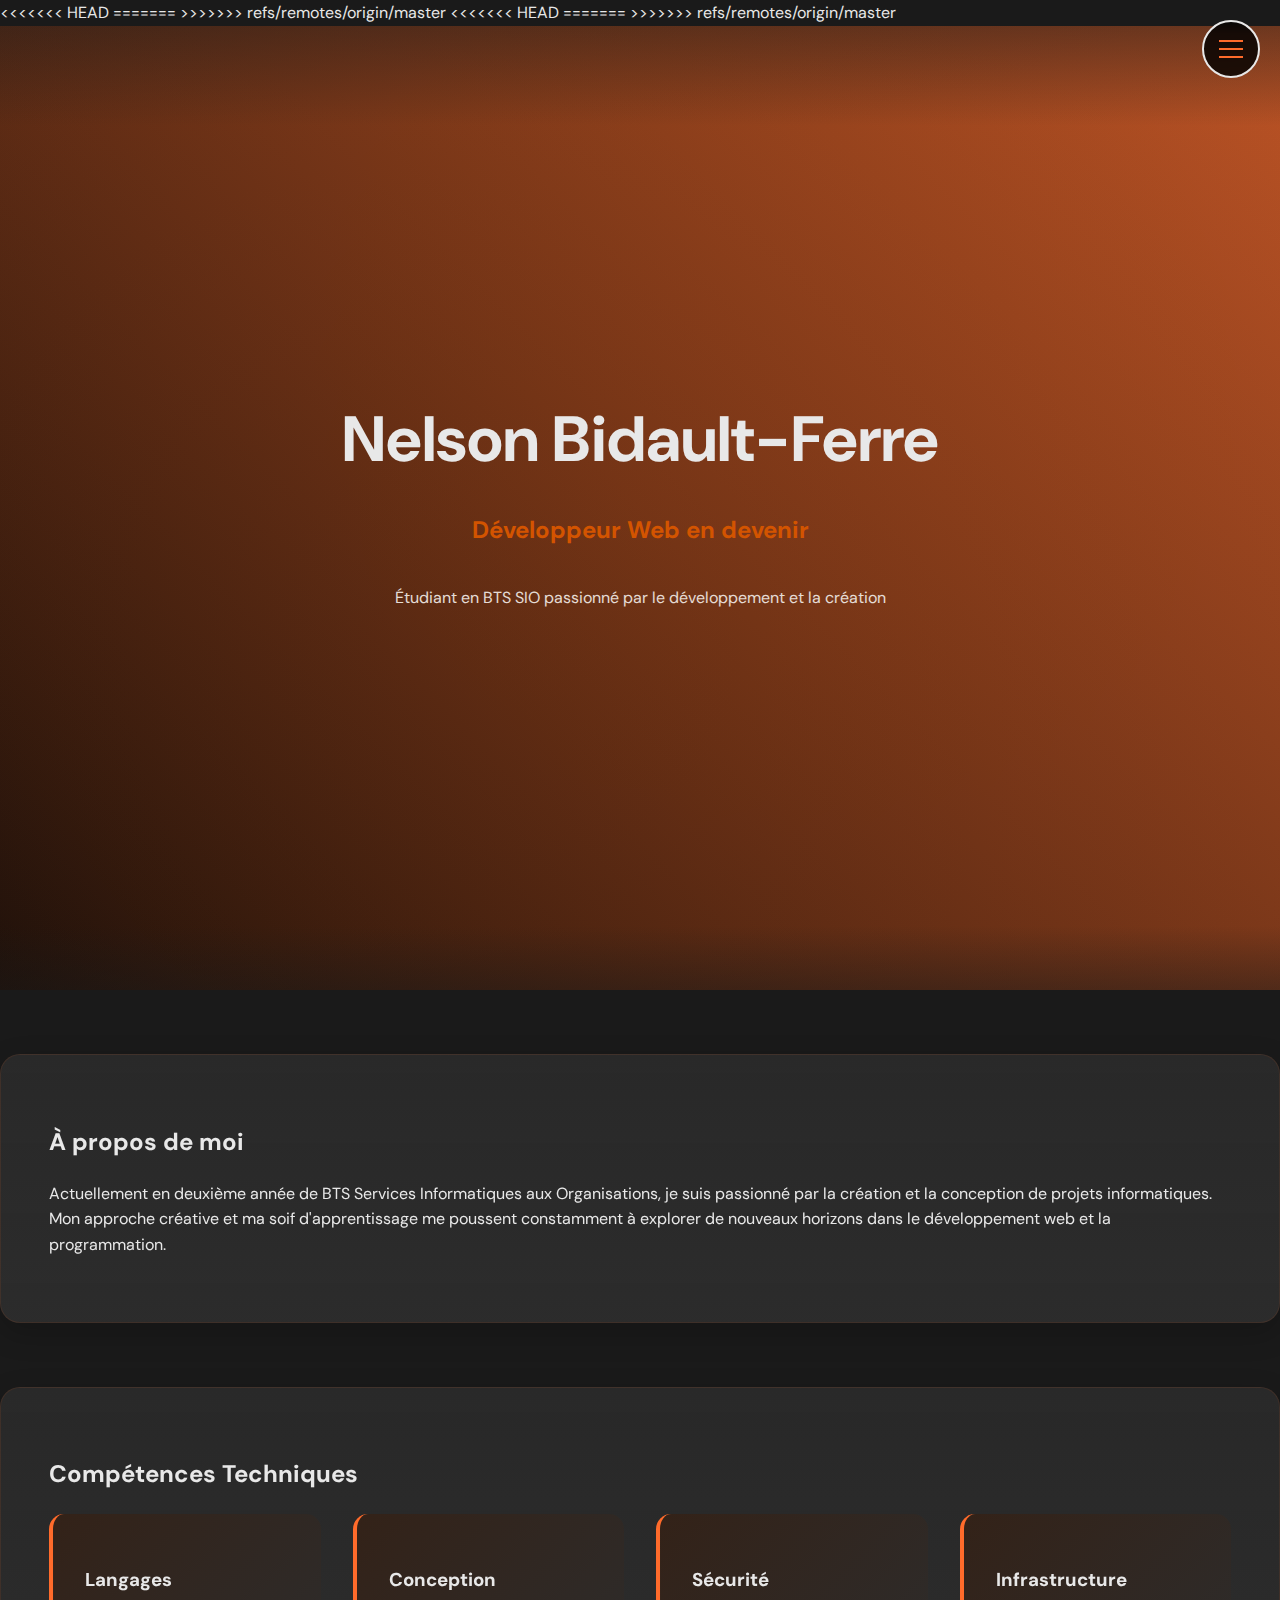
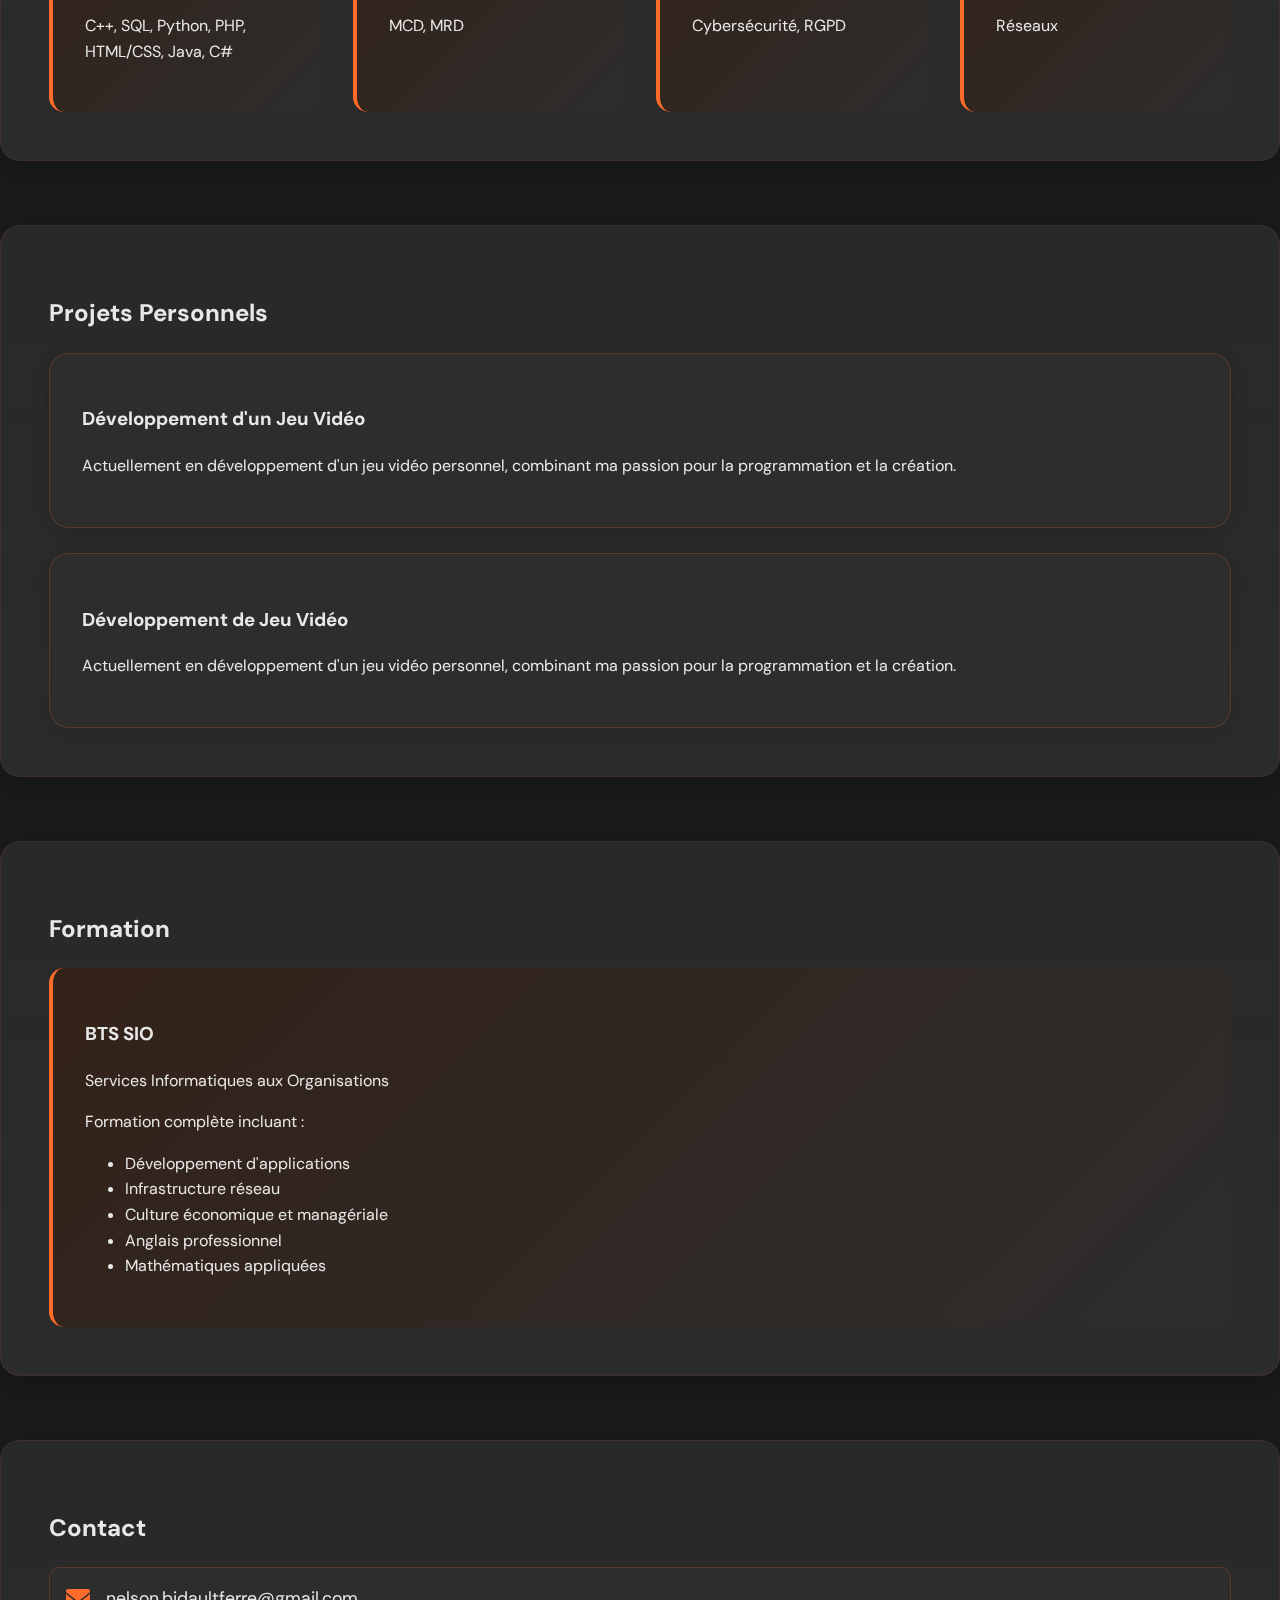
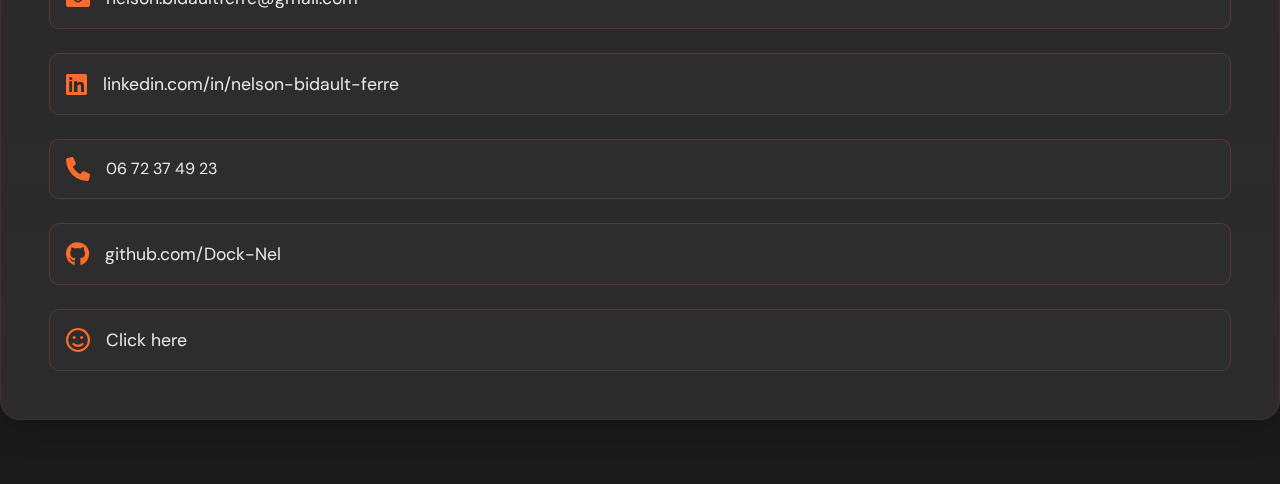
==== commit fcc38b16: "V2 portfolio" ====
--- a/NelsonBidault.html
+++ b/NelsonBidault.html
@@ -14,7 +14,11 @@
 </head>
 
 <body>
+<<<<<<< HEAD
     <!-- Flèche Popup -->
+=======
+    <!-- Flèches -->
+>>>>>>> refs/remotes/origin/master
     <div class="arrows-popup">
         <div class="popup-title">Enter secret code</div>
         <div class="arrows-container">
@@ -26,7 +30,11 @@
         </div>
     </div>
 
+<<<<<<< HEAD
     <!-- Navigation Icone -->
+=======
+    <!-- Naviguation Bar -->
+>>>>>>> refs/remotes/origin/master
     <div class="nav-toggle">
         <div class="hamburger">
             <span></span>
@@ -58,7 +66,7 @@
 
     <!-- Profil  -->
     <div class="profile-container">
-        <!-- About Section -->
+        <!-- A propos de moi -->
         <section class="section" id="about">
             <h2>À propos de moi</h2>
             <p>Actuellement en deuxième année de BTS Services Informatiques aux Organisations, je suis passionné par la création et la conception de projets informatiques. Mon approche créative et ma soif d'apprentissage me poussent constamment à explorer de nouveaux horizons dans le développement web et la programmation.</p>
@@ -105,7 +113,7 @@
             </div>
         </section>
 
-        <!-- Education Section -->
+        <!-- Ecoles Section -->
         <section class="section" id="education">
             <h2>Formation</h2>
             <div class="skill-card">
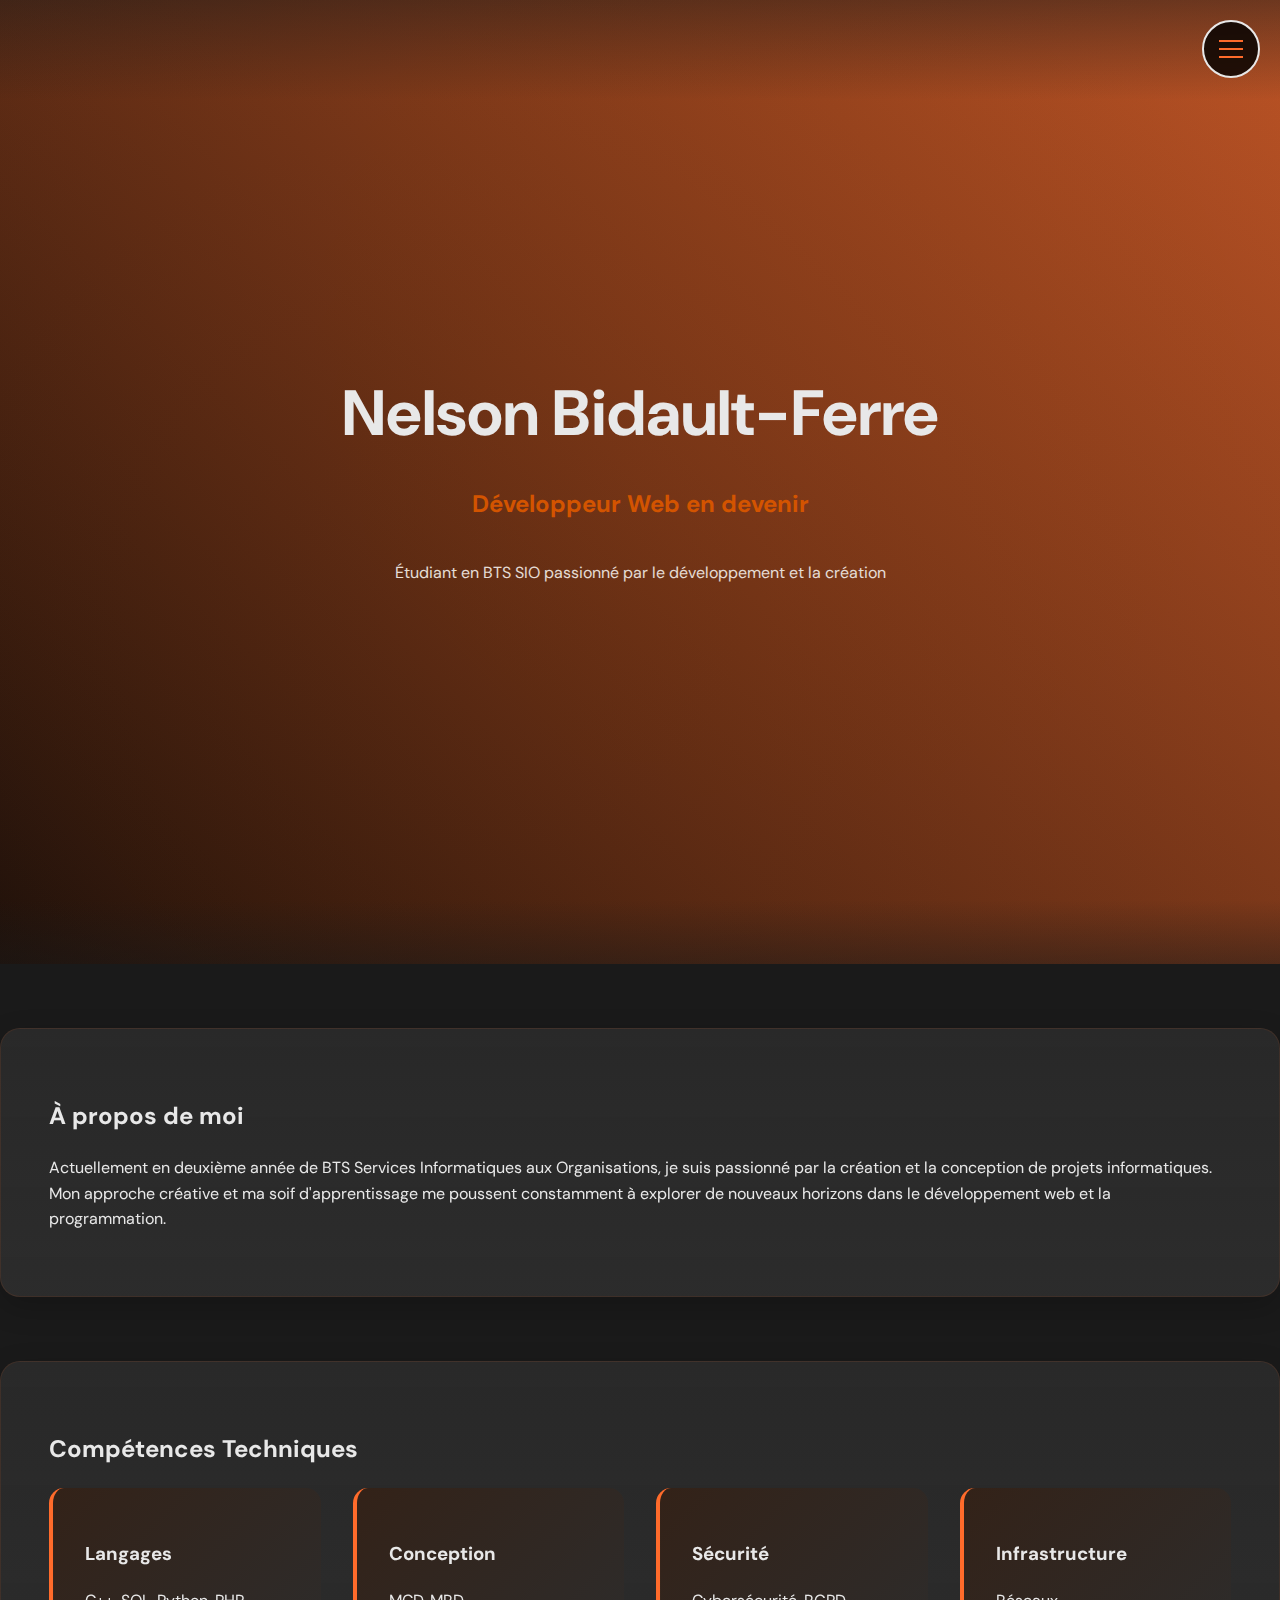
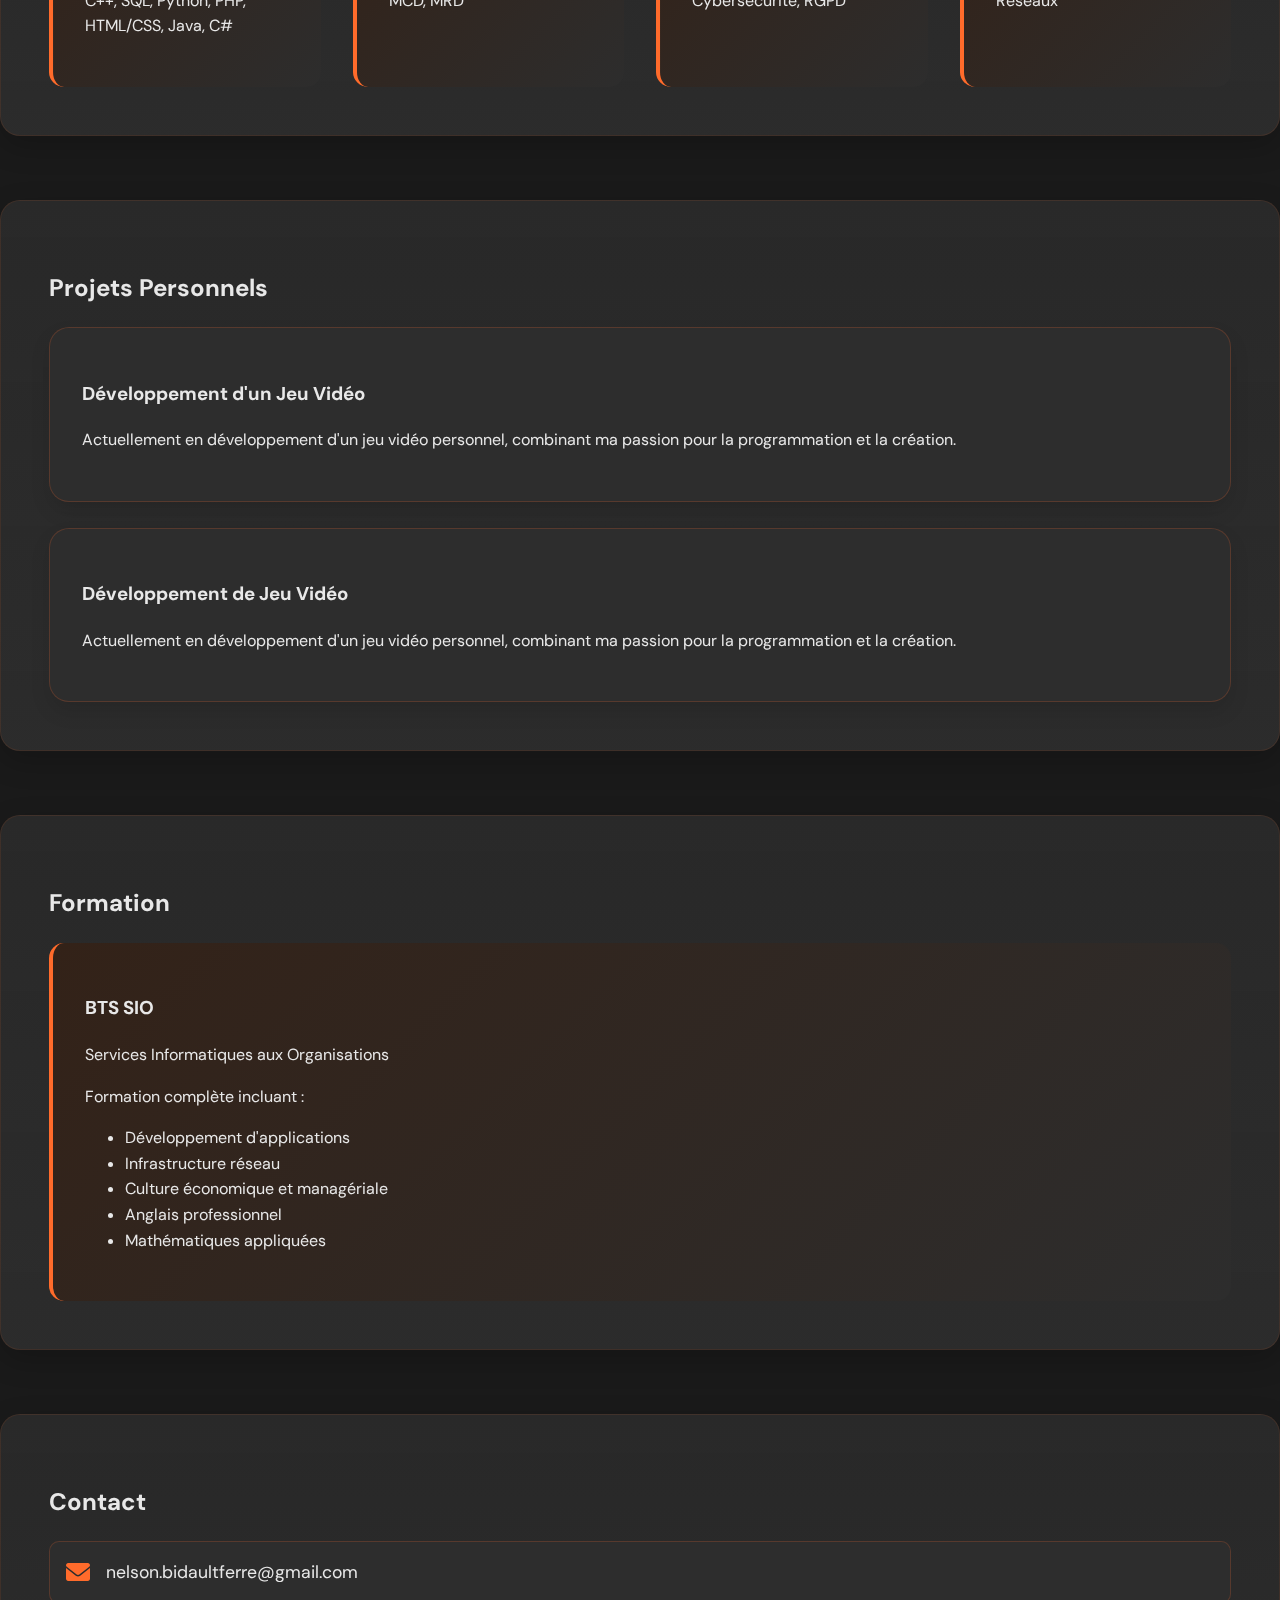
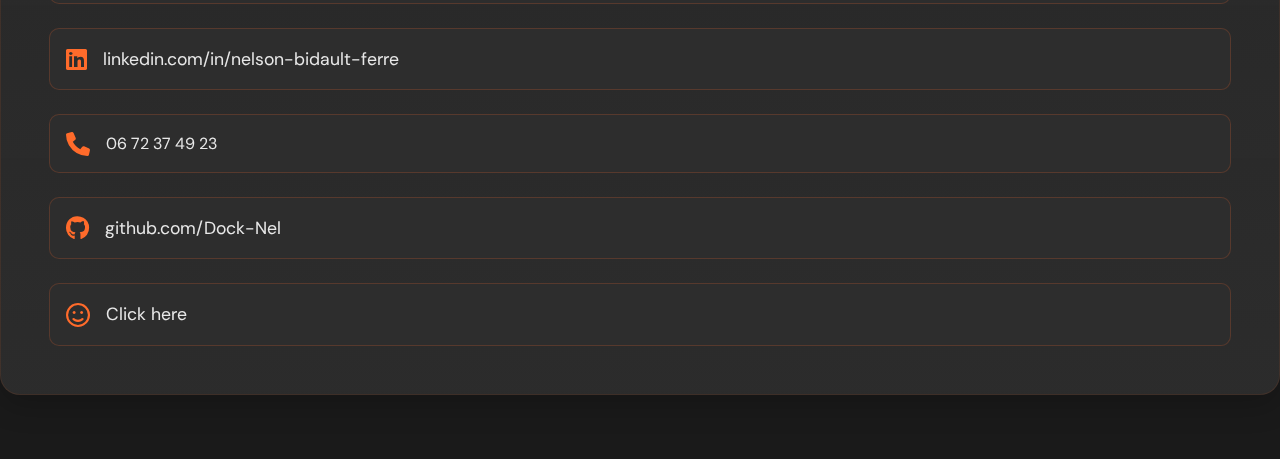
==== commit 845c2e03: "NelsonBidault.html" ====
--- a/NelsonBidault.html
+++ b/NelsonBidault.html
@@ -14,11 +14,11 @@
 </head>
 
 <body>
-<<<<<<< HEAD
+
     <!-- Flèche Popup -->
-=======
+
     <!-- Flèches -->
->>>>>>> refs/remotes/origin/master
+
     <div class="arrows-popup">
         <div class="popup-title">Enter secret code</div>
         <div class="arrows-container">
@@ -30,11 +30,8 @@
         </div>
     </div>
 
-<<<<<<< HEAD
-    <!-- Navigation Icone -->
-=======
     <!-- Naviguation Bar -->
->>>>>>> refs/remotes/origin/master
+
     <div class="nav-toggle">
         <div class="hamburger">
             <span></span>
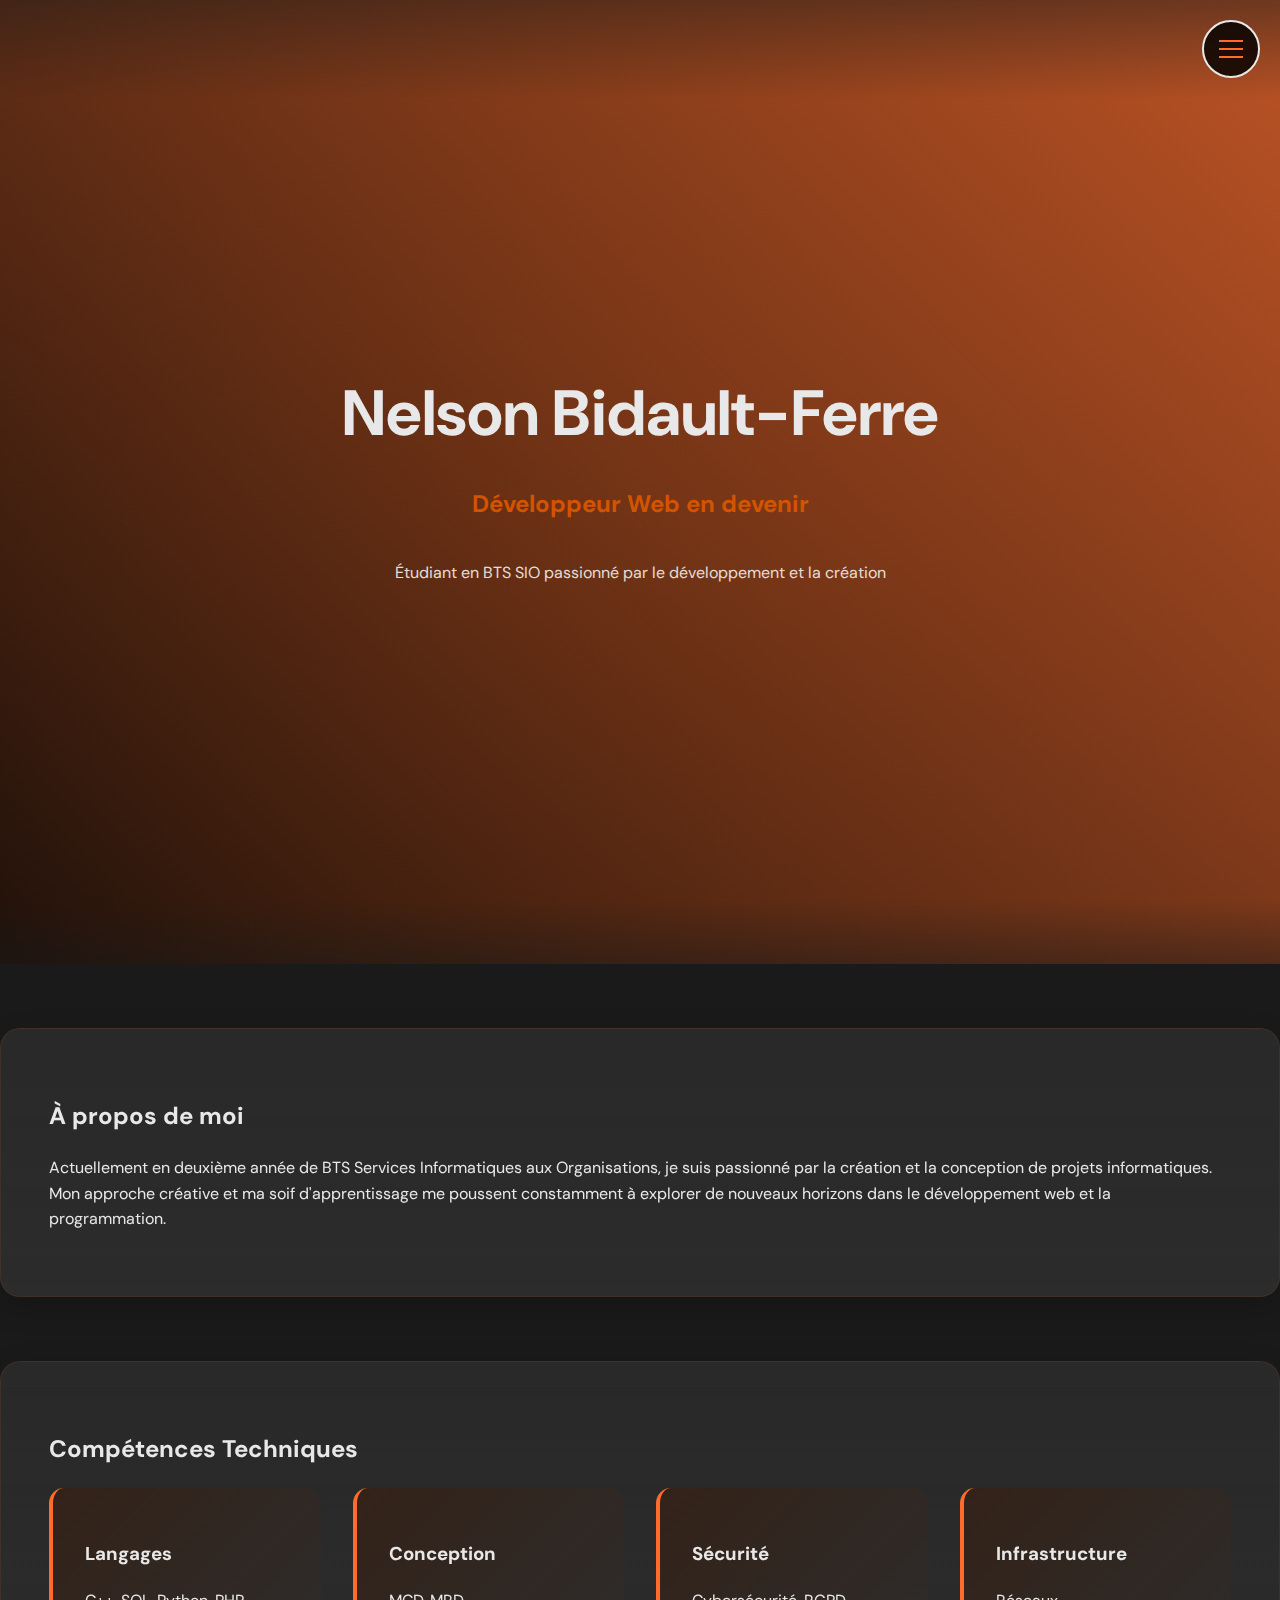
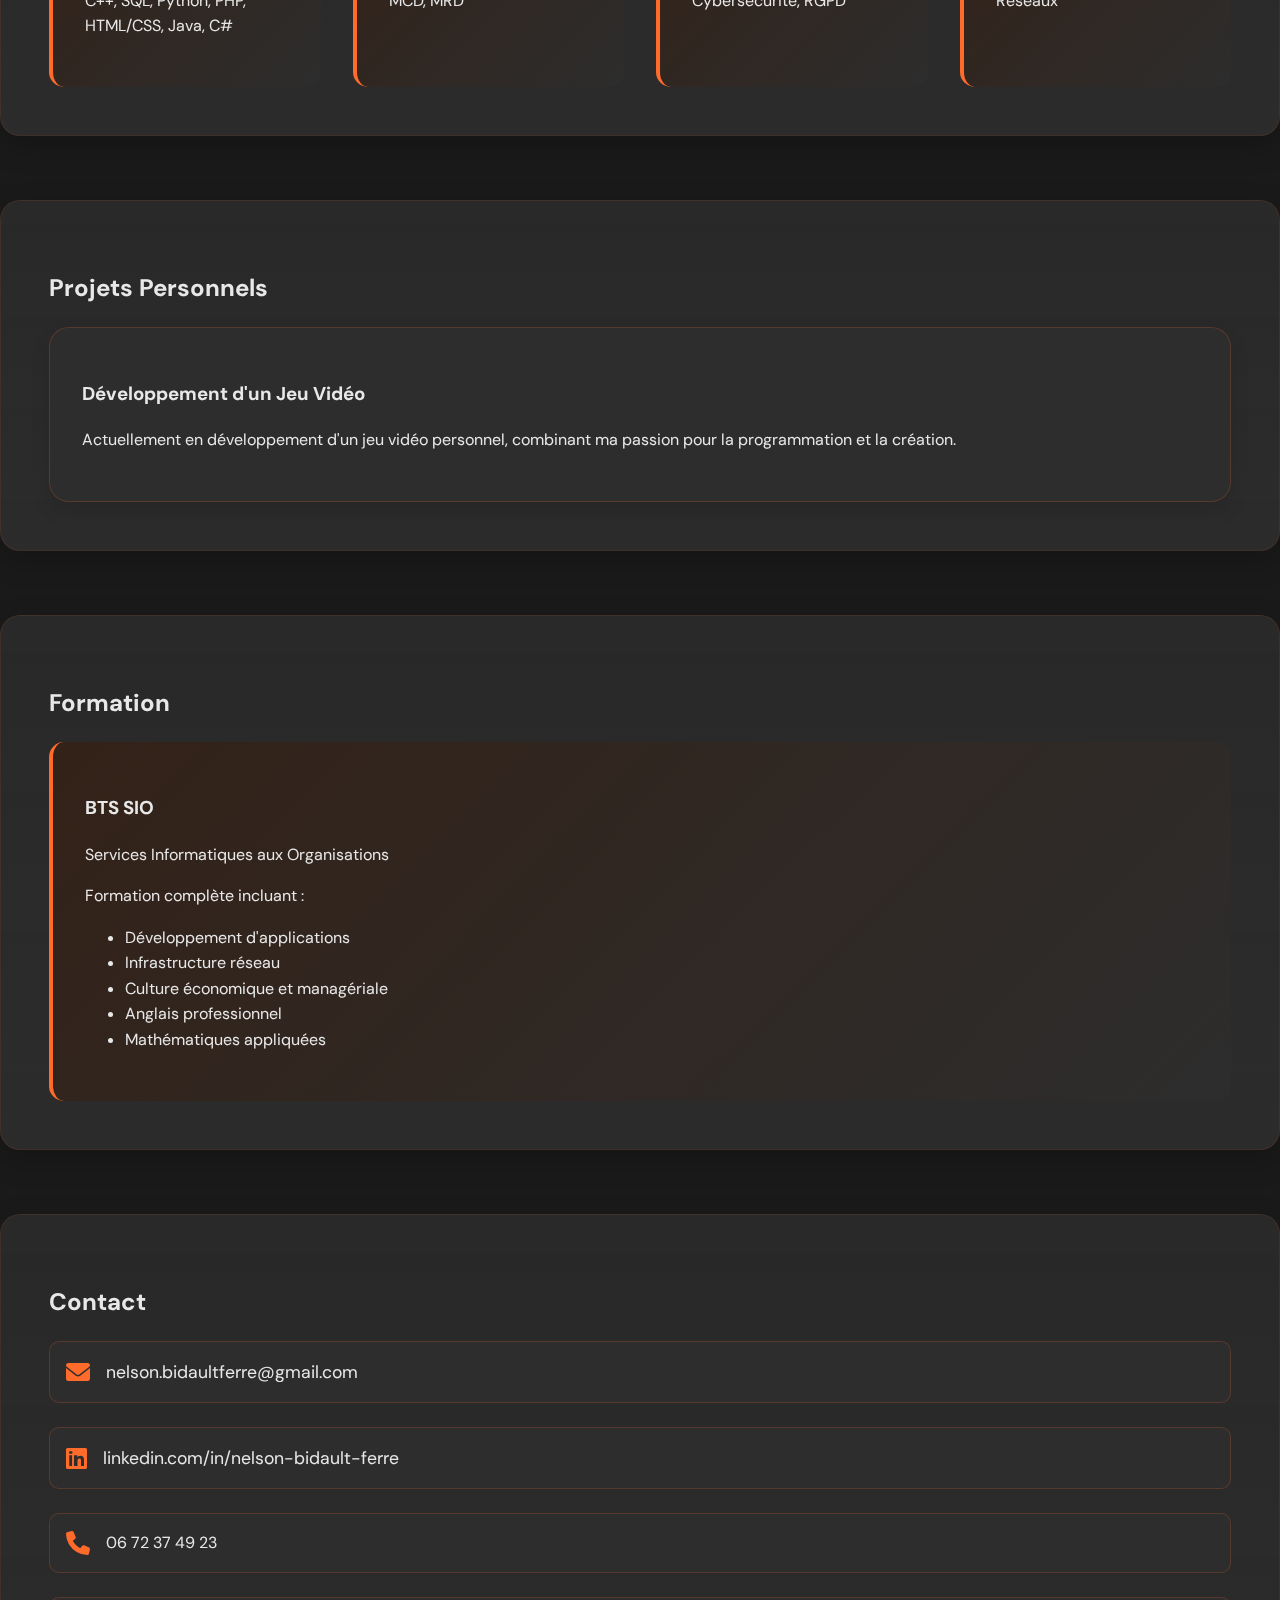
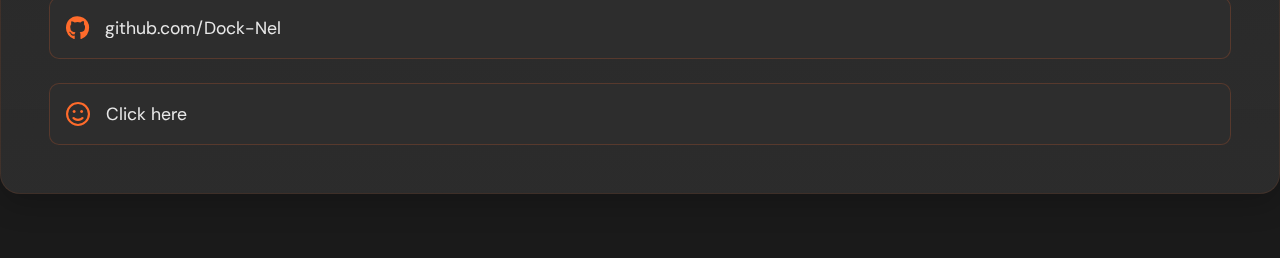
==== commit ca569109: "V3 NelsonBidault.html" ====
--- a/NelsonBidault.html
+++ b/NelsonBidault.html
@@ -98,13 +98,6 @@
             <div class="projects">
                 <div class="project-card">
                     <h3>Développement d'un Jeu Vidéo</h3>
-                    <p>Actuellement en développement d'un jeu vidéo personnel, combinant ma passion pour la programmation et la création.</p>
-                </div>
-            </div>
-        </br>
-            <div class="projects">
-                <div class="project-card">
-                    <h3>Développement de Jeu Vidéo</h3>
                     <p>Actuellement en développement d'un jeu vidéo personnel, combinant ma passion pour la programmation et la création.</p>
                 </div>
             </div>
